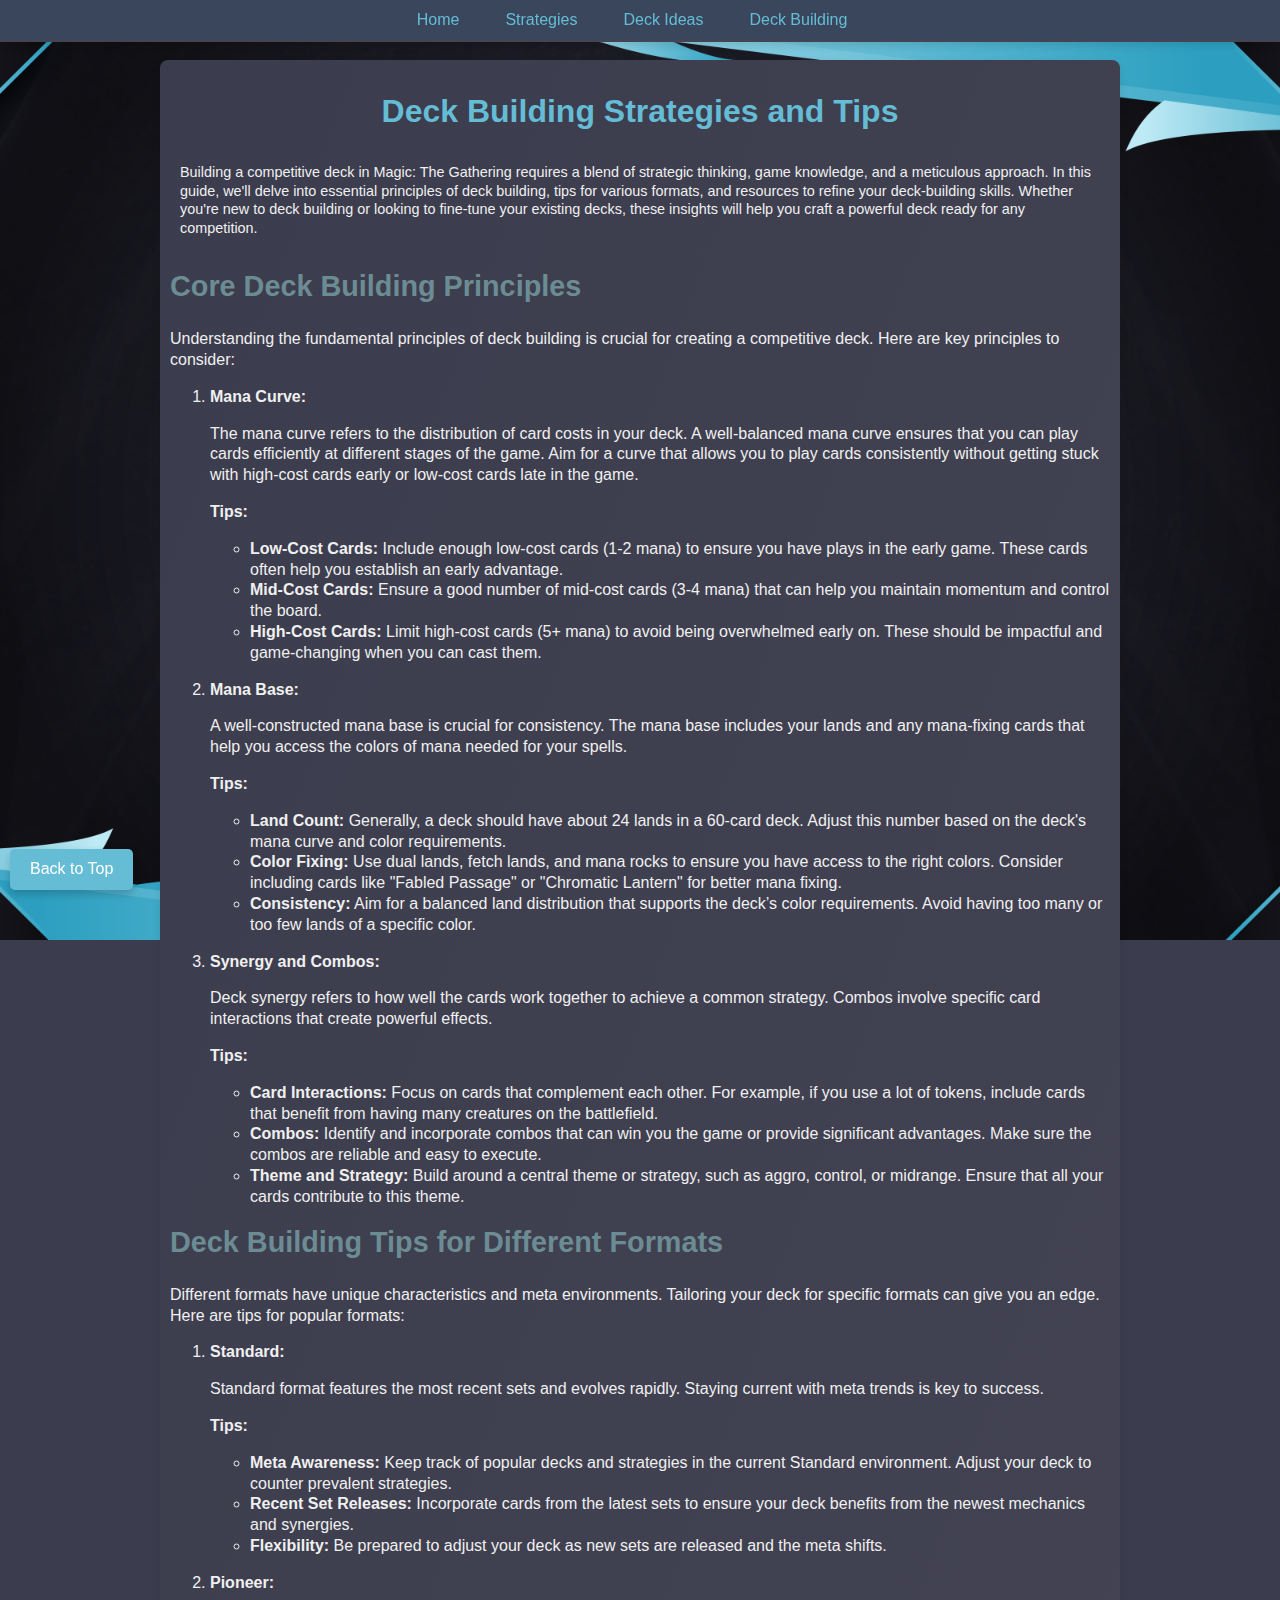
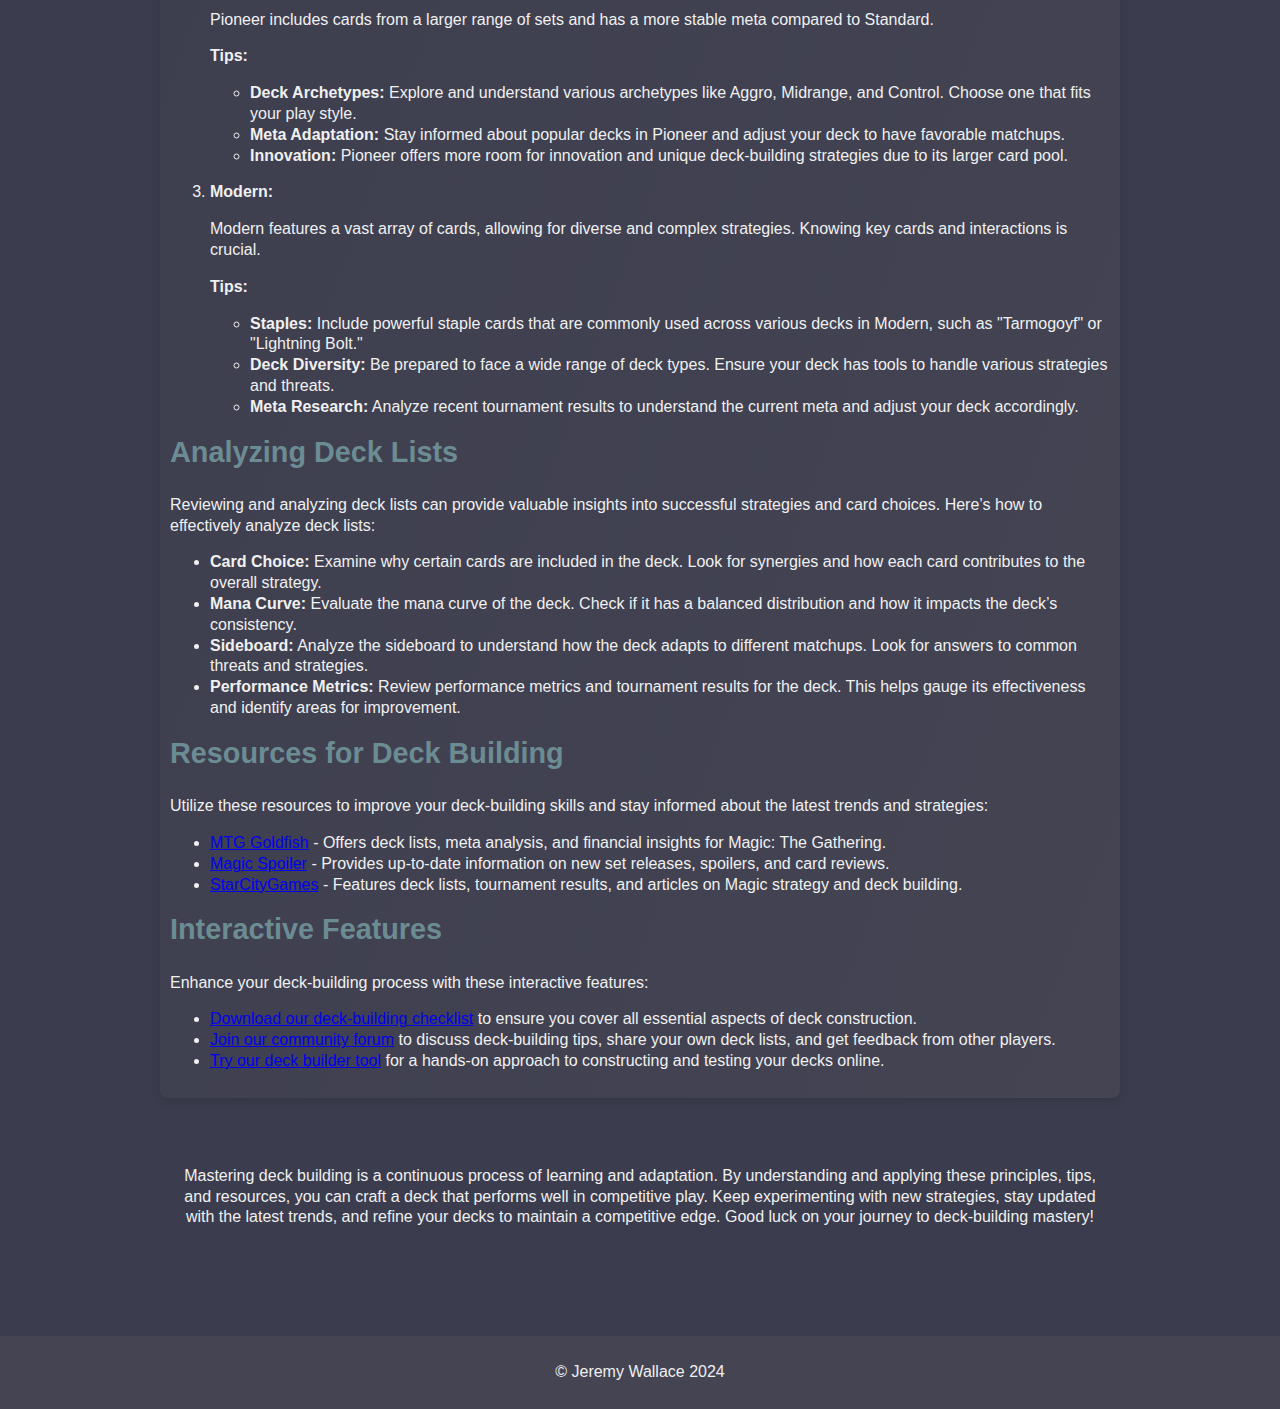
==== deckbuilding.html @ 6693ca6b "updated and addedn new page" ====
<!DOCTYPE html>
<html lang="en">

<head>
    <meta charset="UTF-8">
    <meta name="viewport" content="width=device-width, initial-scale=1.0">
    <meta name="description" content="Explore deck building strategies and tips for Magic: The Gathering to enhance your gameplay and competitive edge!" />
    <title>Deck Building Strategies and Tips</title>
    <link rel="stylesheet" href="styles.css">
</head>

<body>
    <nav class="main-nav">
        <ul>
            <li><a href="index.html">Home</a></li>
            <li><a href="meta.html">Strategies</a></li>
            <li><a href="planning.html">Deck Ideas</a></li>
            <li><a href="deckbuilding.html">Deck Building</a></li> 
        </ul>
    </nav>

    <main>
        <!-- Deck Building Tips Section -->
        <section id="deck-building-tips" class="column">
            
            <!-- Main Heading -->
            <h1>Deck Building Strategies and Tips</h1>

            <!-- Introduction Paragraph -->
        
                <p class="intro">
                    Building a competitive deck in Magic: The Gathering requires a blend of strategic thinking, game knowledge, and a meticulous approach. 
                    In this guide, we'll delve into essential principles of deck building, tips for various formats, and resources to refine your deck-building skills. 
                    Whether you're new to deck building or looking to fine-tune your existing decks, these insights will help you craft a powerful deck ready for any competition.
                </p>
            

            <!-- Core Deck Building Principles -->
            <h2>Core Deck Building Principles</h2>

            <p>
                Understanding the fundamental principles of deck building is crucial for creating a competitive deck. Here are key principles to consider:
            </p>

            <ol>
                <li>
                    <strong>Mana Curve:</strong>
                    <p>
                        The mana curve refers to the distribution of card costs in your deck. A well-balanced mana curve ensures that you can play cards efficiently at different stages of the game. 
                        Aim for a curve that allows you to play cards consistently without getting stuck with high-cost cards early or low-cost cards late in the game.
                    </p>
                    <p><strong>Tips:</strong></p>
                    <ul>
                        <li>
                            <strong>Low-Cost Cards:</strong> Include enough low-cost cards (1-2 mana) to ensure you have plays in the early game. These cards often help you establish an early advantage.
                        </li>
                        <li>
                            <strong>Mid-Cost Cards:</strong> Ensure a good number of mid-cost cards (3-4 mana) that can help you maintain momentum and control the board.
                        </li>
                        <li>
                            <strong>High-Cost Cards:</strong> Limit high-cost cards (5+ mana) to avoid being overwhelmed early on. These should be impactful and game-changing when you can cast them.
                        </li>
                    </ul>
                </li>
<p></p>
                <li>
                    <strong>Mana Base:</strong>
                    <p>
                        A well-constructed mana base is crucial for consistency. The mana base includes your lands and any mana-fixing cards that help you access the colors of mana needed for your spells.
                    </p>
                    <p><strong>Tips:</strong></p>
                    <ul>
                        <li>
                            <strong>Land Count:</strong> Generally, a deck should have about 24 lands in a 60-card deck. Adjust this number based on the deck's mana curve and color requirements.
                        </li>
                        <li>
                            <strong>Color Fixing:</strong> Use dual lands, fetch lands, and mana rocks to ensure you have access to the right colors. Consider including cards like "Fabled Passage" or "Chromatic Lantern" for better mana fixing.
                        </li>
                        <li>
                            <strong>Consistency:</strong> Aim for a balanced land distribution that supports the deck’s color requirements. Avoid having too many or too few lands of a specific color.
                        </li>
                    </ul>
                </li>
<p></p>
                <li>
                    <strong>Synergy and Combos:</strong>
                    <p>
                        Deck synergy refers to how well the cards work together to achieve a common strategy. Combos involve specific card interactions that create powerful effects.
                    </p>
                    <p><strong>Tips:</strong></p>
                    <ul>
                        <li>
                            <strong>Card Interactions:</strong> Focus on cards that complement each other. For example, if you use a lot of tokens, include cards that benefit from having many creatures on the battlefield.
                        </li>
                        <li>
                            <strong>Combos:</strong> Identify and incorporate combos that can win you the game or provide significant advantages. Make sure the combos are reliable and easy to execute.
                        </li>
                        <li>
                            <strong>Theme and Strategy:</strong> Build around a central theme or strategy, such as aggro, control, or midrange. Ensure that all your cards contribute to this theme.
                        </li>
                    </ul>
                </li>
            </ol>

            <!-- Deck Building Tips for Different Formats -->
            <h2>Deck Building Tips for Different Formats</h2>

            <p>
                Different formats have unique characteristics and meta environments. Tailoring your deck for specific formats can give you an edge. Here are tips for popular formats:
            </p>

            <ol>
                <li>
                    <strong>Standard:</strong>
                    <p>
                        Standard format features the most recent sets and evolves rapidly. Staying current with meta trends is key to success.
                    </p>
                    <p><strong>Tips:</strong></p>
                    <ul>
                        <li>
                            <strong>Meta Awareness:</strong> Keep track of popular decks and strategies in the current Standard environment. Adjust your deck to counter prevalent strategies.
                        </li>
                        <li>
                            <strong>Recent Set Releases:</strong> Incorporate cards from the latest sets to ensure your deck benefits from the newest mechanics and synergies.
                        </li>
                        <li>
                            <strong>Flexibility:</strong> Be prepared to adjust your deck as new sets are released and the meta shifts.
                        </li>
                    </ul>
                </li>
<p></p>
                <li>
                    <strong>Pioneer:</strong>
                    <p>
                        Pioneer includes cards from a larger range of sets and has a more stable meta compared to Standard.
                    </p>
                    <p><strong>Tips:</strong></p>
                    <ul>
                        <li>
                            <strong>Deck Archetypes:</strong> Explore and understand various archetypes like Aggro, Midrange, and Control. Choose one that fits your play style.
                        </li>
                        <li>
                            <strong>Meta Adaptation:</strong> Stay informed about popular decks in Pioneer and adjust your deck to have favorable matchups.
                        </li>
                        <li>
                            <strong>Innovation:</strong> Pioneer offers more room for innovation and unique deck-building strategies due to its larger card pool.
                        </li>
                    </ul>
                </li>
<p></p>
                <li>
                    <strong>Modern:</strong>
                    <p>
                        Modern features a vast array of cards, allowing for diverse and complex strategies. Knowing key cards and interactions is crucial.
                    </p>
                    <p><strong>Tips:</strong></p>
                    <ul>
                        <li>
                            <strong>Staples:</strong> Include powerful staple cards that are commonly used across various decks in Modern, such as "Tarmogoyf" or "Lightning Bolt."
                        </li>
                        <li>
                            <strong>Deck Diversity:</strong> Be prepared to face a wide range of deck types. Ensure your deck has tools to handle various strategies and threats.
                        </li>
                        <li>
                            <strong>Meta Research:</strong> Analyze recent tournament results to understand the current meta and adjust your deck accordingly.
                        </li>
                    </ul>
                </li>
            </ol>

            <!-- Analyzing Deck Lists -->
            <h2>Analyzing Deck Lists</h2>

            <p>
                Reviewing and analyzing deck lists can provide valuable insights into successful strategies and card choices. Here’s how to effectively analyze deck lists:
            </p>

            <ul>
                <li>
                    <strong>Card Choice:</strong> Examine why certain cards are included in the deck. Look for synergies and how each card contributes to the overall strategy.
                </li>
                <li>
                    <strong>Mana Curve:</strong> Evaluate the mana curve of the deck. Check if it has a balanced distribution and how it impacts the deck’s consistency.
                </li>
                <li>
                    <strong>Sideboard:</strong> Analyze the sideboard to understand how the deck adapts to different matchups. Look for answers to common threats and strategies.
                </li>
                <li>
                    <strong>Performance Metrics:</strong> Review performance metrics and tournament results for the deck. This helps gauge its effectiveness and identify areas for improvement.
                </li>
            </ul>

            <!-- Resources for Deck Building -->
            <h2>Resources for Deck Building</h2>

            <p>
                Utilize these resources to improve your deck-building skills and stay informed about the latest trends and strategies:
            </p>

            <ul>
                <li>
                    <a href="https://www.mtggoldfish.com/" target="_blank">MTG Goldfish</a> - Offers deck lists, meta analysis, and financial insights for Magic: The Gathering.
                </li>
                <li>
                    <a href="https://www.magicspoiler.com/" target="_blank">Magic Spoiler</a> - Provides up-to-date information on new set releases, spoilers, and card reviews.
                </li>
                <li>
                    <a href="https://www.starcitygames.com/" target="_blank">StarCityGames</a> - Features deck lists, tournament results, and articles on Magic strategy and deck building.
                </li>
            </ul>

            <!-- Interactive Features -->
            <h2>Interactive Features</h2>

            <p>
                Enhance your deck-building process with these interactive features:
            </p>

            <ul>
                <li>
                    <a href="resources/deck-building-checklist.pdf" target="_blank">Download our deck-building checklist</a> to ensure you cover all essential aspects of deck construction.
                </li>
                <li>
                    <a href="community-forum.html">Join our community forum</a> to discuss deck-building tips, share your own deck lists, and get feedback from other players.
                </li>
                <li>
                    <a href="deck-builder-tool.html">Try our deck builder tool</a> for a hands-on approach to constructing and testing your decks online.
                </li>
            </ul>
        </section>

        <!-- Conclusion Paragraph -->
        <section class="conclusion-section">
            <p>
                Mastering deck building is a continuous process of learning and adaptation. By understanding and applying these principles, tips, and resources, you can craft a deck that performs well in competitive play. 
                Keep experimenting with new strategies, stay updated with the latest trends, and refine your decks to maintain a competitive edge. Good luck on your journey to deck-building mastery!
            </p>
        </section>

        <!-- Comments for Documentation -->
        <!-- This is the page for Deck Building Strategies and Tips for Magic: The Gathering -->
    </main>

    <a href="#top" class="back-to-top">Back to Top</a>

    <footer>
        <p>&copy; Jeremy Wallace 2024</p>
    </footer>
</body>

</html>
---- styles.css ----
/* General Body and Layout Styling */
body {
    font-family: Arial, sans-serif;
    line-height: 1.3;
    background-color: #3b3c4d; /* Background color */
    color: #f0f0f0; /* Lightened text color */
    margin: 0;
    padding: 0;
    padding-top: 40px; /* Matches the height of the fixed nav bar */
    max-width: 100%;
    background-image: url('images/main-background.png');
    background-size: cover;
    background-repeat: no-repeat;
    background-position: center calc(40px);
    background-attachment: fixed;
}

main {
    width: 100%;
    max-width: 1000px;
    margin: 0 auto;
    padding: 20px;
    box-sizing: border-box;
}

/* Header Styling */
header {
    background-color: #39465c; /* Header background color */
    padding: 20px;
    text-align: center;
}

h1 {
    color: #65bcd5; /* Header text color */
    font-size: 2rem;
    margin-bottom: 20px;
    text-align: center;
}

/* Navigation Styling */
nav ul {
    padding: 0;
    margin: 0 auto;
    list-style: none;
    display: flex;
    flex-wrap: wrap;
    justify-content: center;
}

nav ul li {
    margin-right: 1rem;
}

nav ul li a {
    color: #65bcd5; /* Default link color */
    text-decoration: none;
    padding: 10px 15px;
    display: block;
    border-radius: 5px;
    transition: background-color 0.3s, color 0.3s;
}

nav ul li a:hover {
    background-color: #6c838b; /* Background color on hover */
    color: #f0f0f0; /* Text color on hover */
}

/* Main Navigation Bar (Fixed at Top) */
.main-nav {
    position: fixed;
    top: 0;
    left: 0;
    width: 100%;
    height: 40px; /* Explicitly setting the height */
    background-color: #39465c; /* Background color */
    border-bottom: 2px solid #444453; /* Border color */
    z-index: 1000; /* Ensures the navbar stays above other content */
    box-shadow: 0 4px 8px rgba(0, 0, 0, 0.1);
}

/* Section Styling */
.intro,
.intro-section p {
    font-size: 0.9rem;
    color: #f0f0f0; /* Lightened text color */
    margin-bottom: 20px;
    max-width: 1000px;
    padding: 10px;
}

#steps-to-qualify {
    margin: 20px 0;
    padding: 15px;
    border: 2px solid #6c838b; /* Border color */
    background: linear-gradient(to bottom right, #3b3c4d, #444453); /* Gradient */
}

/* Footer Styling */
footer {
    margin-top: 30px;
    padding: 10px;
    text-align: center;
    background-color: #444453; /* Footer background color */
    border-top: 2px solid #3b3c4d; /* Border color */
}

/* Layout Styles */
.columns {
    display: flex;
    flex-wrap: wrap;
    justify-content: space-between;
    gap: 20px;
    margin: 0 auto;
    max-width: 100%;
    padding: 0 20px;
    margin-bottom: 20px;
}

.column {
    flex: 1 1 calc(33.333% - 40px);
    padding: 10px;
    box-sizing: border-box;
    border-radius: 8px;
    box-shadow: 0 4px 8px rgba(0, 0, 0, 0.1);
    background: linear-gradient(to bottom right, #3b3c4d, #444453); /* Gradient */
    margin-bottom: 2rem;
}

.column:nth-child(2) {
    background: linear-gradient(to bottom right, #3b3c4d, #333345); /* Gradient */
}

/* Deck Container and List */
.deck-container {
    display: flex;
    justify-content: space-between;
    margin-left: 1rem;
}

.deck-description {
    flex: 2;
    margin-right: 1rem;
}

.deck-list {
    min-width: 250px;
    flex: 0.4;
}

.deck-list ul {
    list-style-type: none;
    padding: 0;
    margin: 0;
}

/* Headings */
h2 {
    font-size: 1.8rem;
    font-weight: bold;
    color: #6c8c94; /* Heading color */
    margin-top: 0;
}

h3 {
    padding: 0.5rem 0;
    color: #65bcd5; /* Subheading color */
    margin-top: 0;
}

/* Image Styling */
img {
    max-width: 100%;
    height: auto;
    margin-right: 2rem;
    margin-left: 2rem;
    display: block;
    margin: 0 auto;
}

/* Grid Layout for Intro Section */
.intro-section {
    display: grid;
    grid-template-columns: 2fr 7fr;
    gap: 10px;
    align-items: center;
    margin-bottom: 15px;
    padding: 1px 0;
}

.intro-section img {
    max-width: 60%;
    height: auto;
}

/* Media Queries for Responsive Design */
@media (max-width: 575px) {
    .columns {
        flex-direction: column;
        gap: 1rem;
    }

    nav ul li {
        display: block;
        margin-bottom: 1rem;
    }

    .deck-container {
        flex-direction: column;
    }

    .deck-description,
    .deck-list {
        margin-bottom: 1rem;
    }

    img {
        max-width: 80%;
        margin-right: 0;
        margin-left: 0;
        display: block;
        margin: 0 auto;
    }

    .intro-section {
        flex-direction: column;
        align-items: center;
        padding: 0;
    }

    .responsive-img {
        margin-bottom: 15px;
        max-width: 100%;
    }

    body {
        font-size: 0.6rem;
    }

    h1 {
        font-size: 1rem;
        text-align: center;
    }

    h2 {
        font-size: 0.8rem;
    }

    h3 {
        font-size: 0.7rem;
    }

    .intro,
    .intro-section p {
        font-size: 0.6rem;
    }

    .deck-description,
    .deck-list,
    p {
        font-size: 0.6rem;
    }

    nav ul li a {
        font-size: 0.6rem;
        padding: 8px 10px;
    }
}

@media (min-width: 1500px) {
    .columns {
        gap: 3rem;
    }

    .deck-container {
        margin-left: 1rem;
    }
}

/* Conclusion Section Styling */
.conclusion-section {
    text-align: center;
    padding: 20px;
    margin: 20px auto;
    max-width: 1250px;
}

/* Back to Top Button */
.back-to-top {
    position: fixed;
    bottom: 10px;
    left: 10px;
    padding: 10px 20px;
    background-color: #65bcd5; /* Button background color matches h1 */
    color: #ffffff; /* Button text color */
    border: none;
    border-radius: 5px;
    text-align: center;
    text-decoration: none;
    box-shadow: 0 4px 8px rgba(0, 0, 0, 0.2);
    transition: background-color 0.3s, box-shadow 0.3s;
}

.back-to-top:hover {
    background-color: #4f8296; /* Darker shade for hover effect */
    box-shadow: 0 6px 12px rgba(0, 0, 0, 0.3);
    color: #ffffff; /* Hover text color */
}
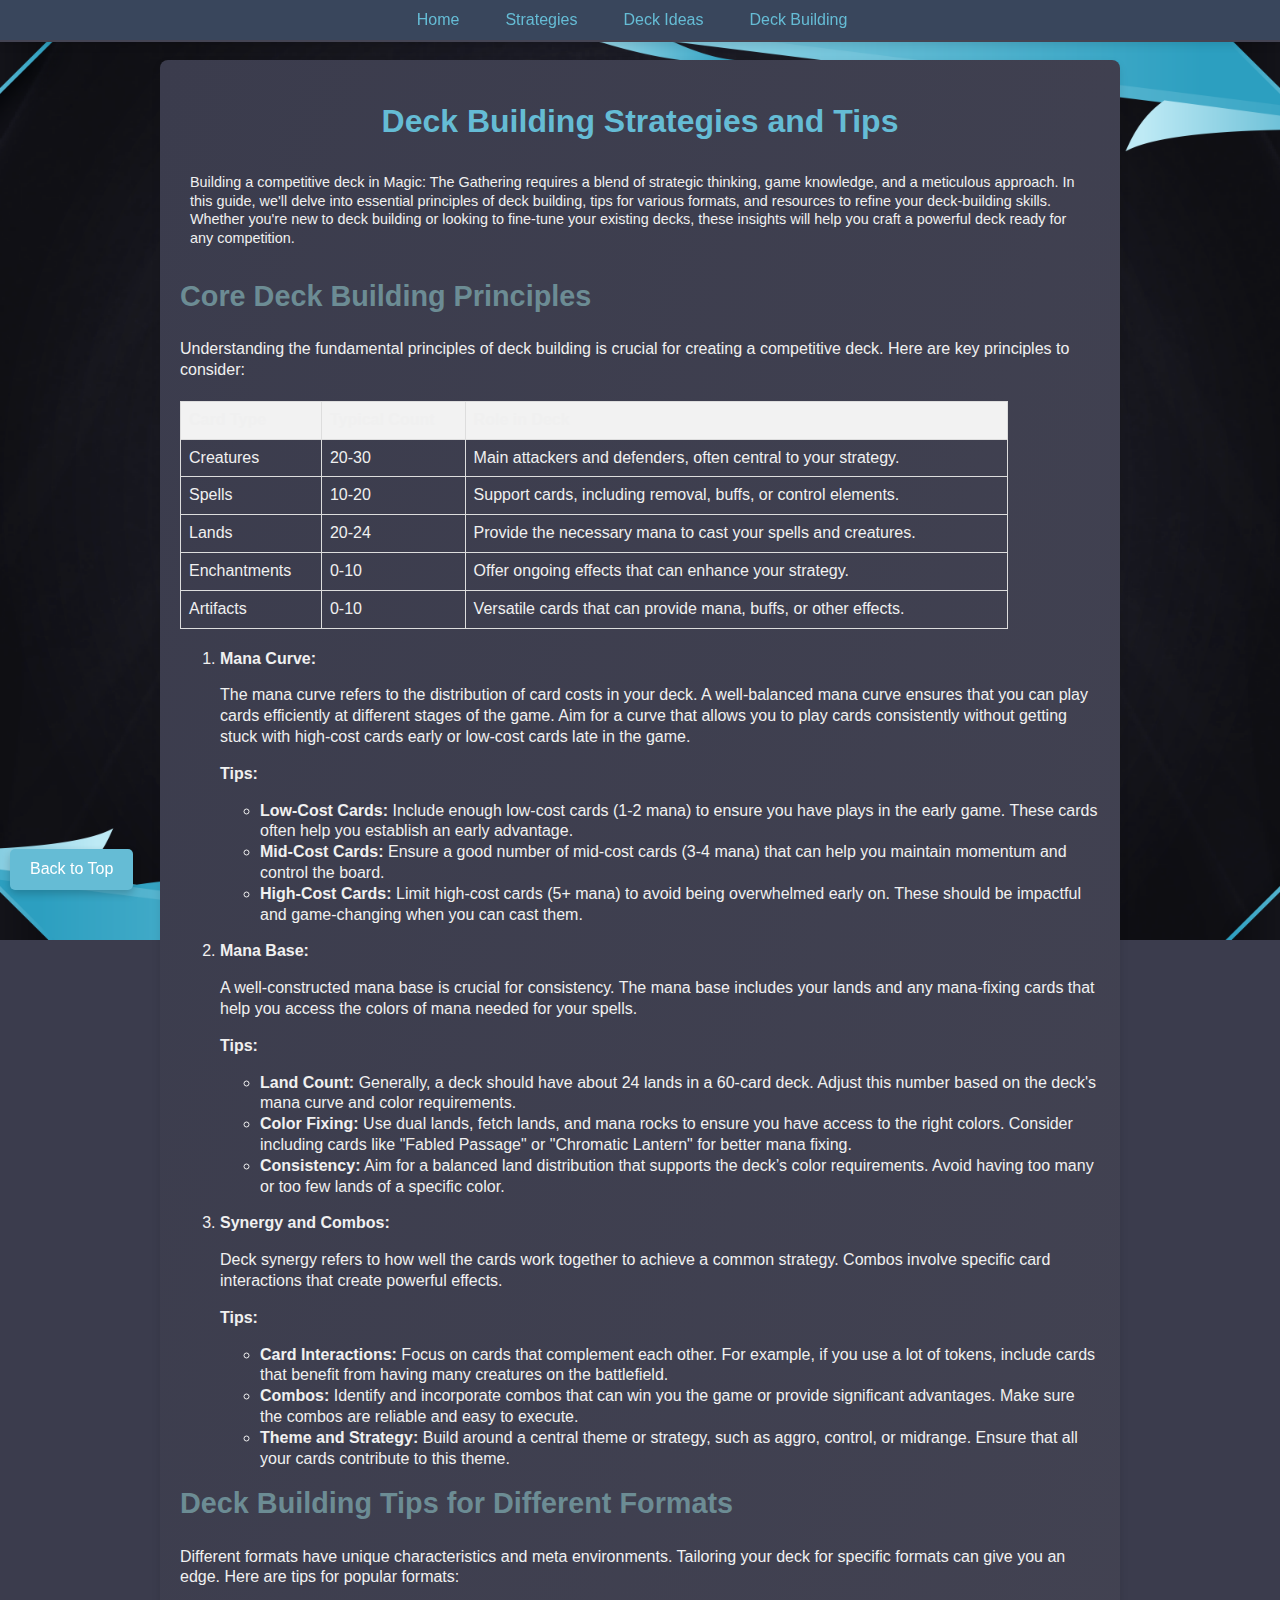
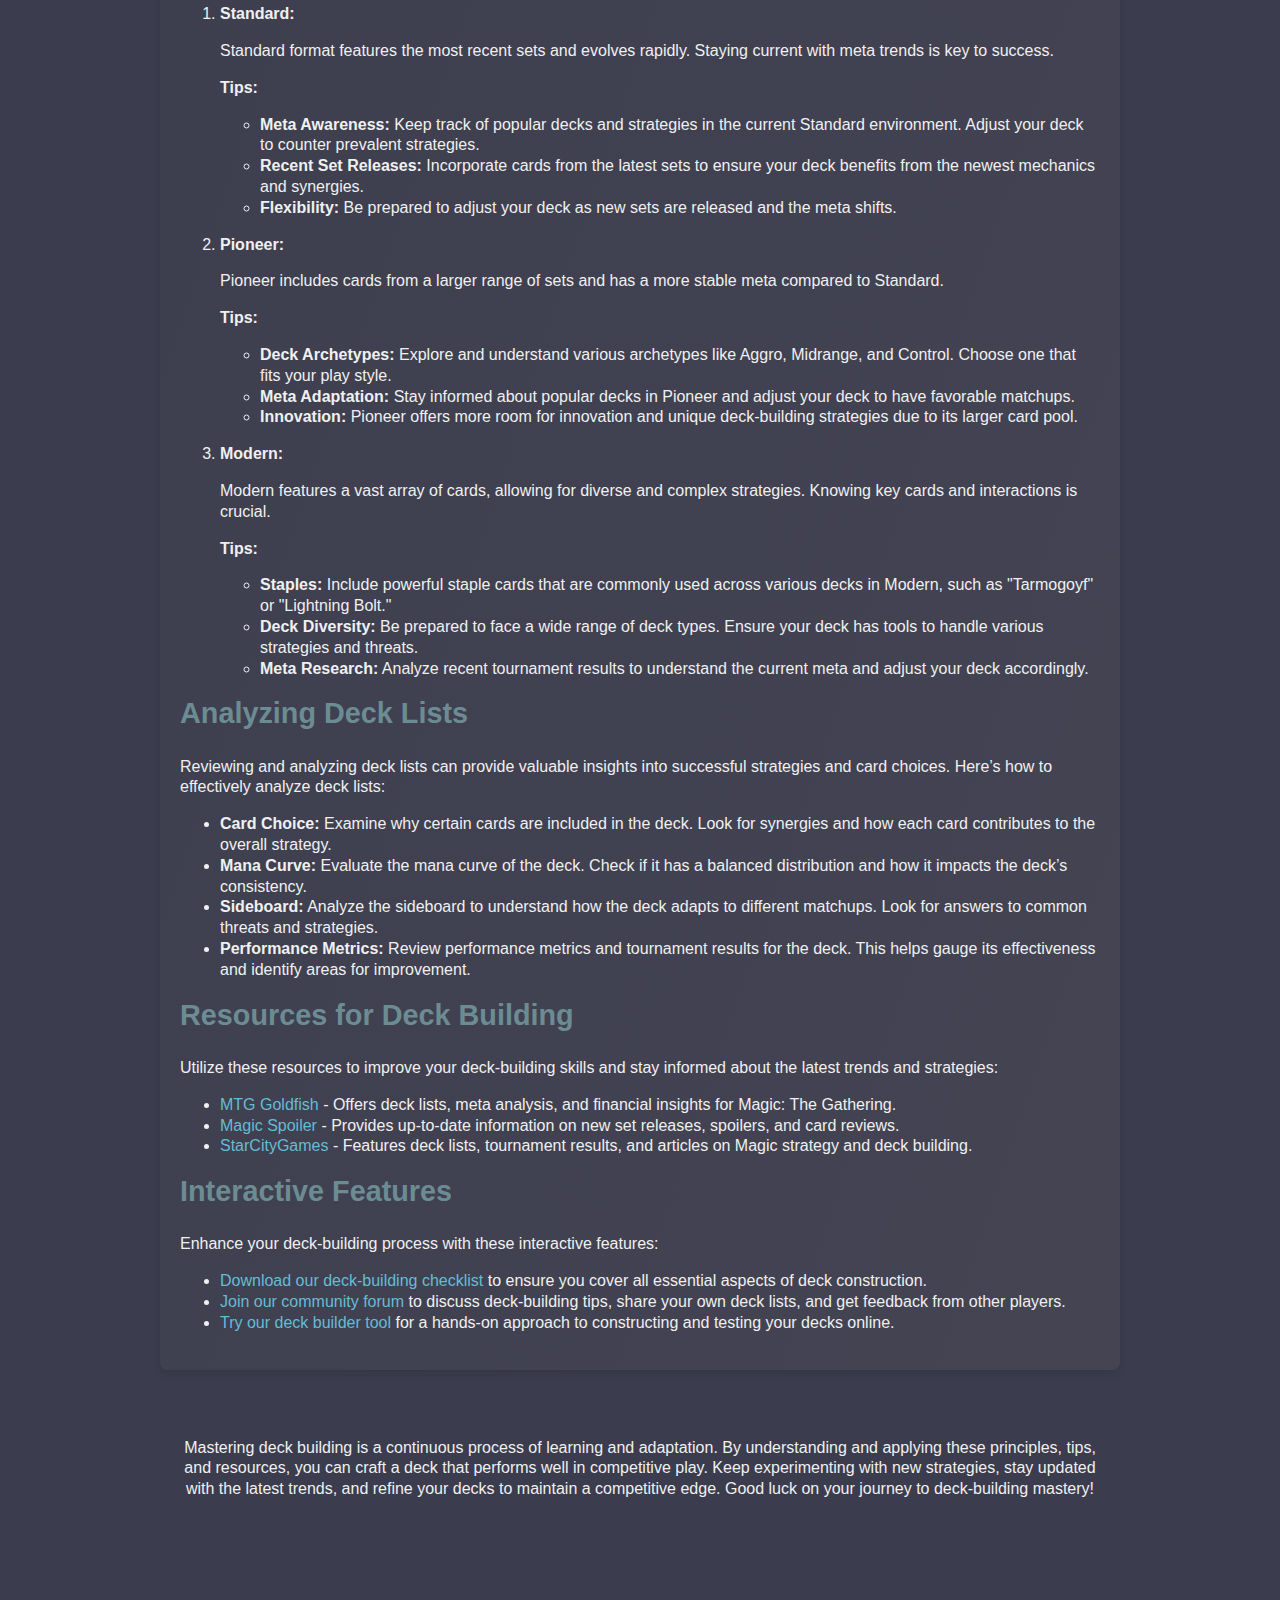
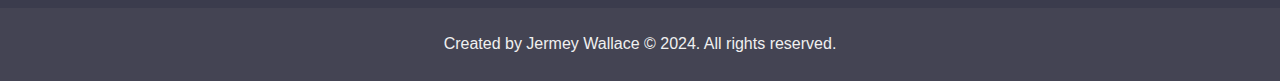
==== commit 8798e1d0: "added favicon some formating and a table on deckbuuilding" ====
--- a/deckbuilding.html
+++ b/deckbuilding.html
@@ -4,9 +4,11 @@
 <head>
     <meta charset="UTF-8">
     <meta name="viewport" content="width=device-width, initial-scale=1.0">
-    <meta name="description" content="Explore deck building strategies and tips for Magic: The Gathering to enhance your gameplay and competitive edge!" />
+    <meta name="description"
+        content="Explore deck building strategies and tips for Magic: The Gathering to enhance your gameplay and competitive edge!" />
     <title>Deck Building Strategies and Tips</title>
     <link rel="stylesheet" href="styles.css">
+    <link rel="icon" href="images/tab32.png" type="image/png">
 </head>
 
 <body>
@@ -15,88 +17,147 @@
             <li><a href="index.html">Home</a></li>
             <li><a href="meta.html">Strategies</a></li>
             <li><a href="planning.html">Deck Ideas</a></li>
-            <li><a href="deckbuilding.html">Deck Building</a></li> 
+            <li><a href="deckbuilding.html">Deck Building</a></li>
         </ul>
     </nav>
 
     <main>
         <!-- Deck Building Tips Section -->
         <section id="deck-building-tips" class="column">
-            
+
             <!-- Main Heading -->
             <h1>Deck Building Strategies and Tips</h1>
 
             <!-- Introduction Paragraph -->
-        
-                <p class="intro">
-                    Building a competitive deck in Magic: The Gathering requires a blend of strategic thinking, game knowledge, and a meticulous approach. 
-                    In this guide, we'll delve into essential principles of deck building, tips for various formats, and resources to refine your deck-building skills. 
-                    Whether you're new to deck building or looking to fine-tune your existing decks, these insights will help you craft a powerful deck ready for any competition.
-                </p>
-            
+
+            <p class="intro">
+                Building a competitive deck in Magic: The Gathering requires a blend of strategic thinking, game
+                knowledge, and a meticulous approach.
+                In this guide, we'll delve into essential principles of deck building, tips for various formats, and
+                resources to refine your deck-building skills.
+                Whether you're new to deck building or looking to fine-tune your existing decks, these insights will
+                help you craft a powerful deck ready for any competition.
+            </p>
+
+
 
             <!-- Core Deck Building Principles -->
             <h2>Core Deck Building Principles</h2>
 
             <p>
-                Understanding the fundamental principles of deck building is crucial for creating a competitive deck. Here are key principles to consider:
-            </p>
-
+                Understanding the fundamental principles of deck building is crucial for creating a competitive deck.
+                Here are key principles to consider:
+            </p>
+            <div class="table-container">
+            <table>
+                <thead>
+                    <tr>
+                        <th>Card Type</th>
+                        <th>Typical Count</th>
+                        <th>Role in Deck</th>
+                    </tr>
+                </thead>
+                <tbody>
+                    <tr>
+                        <td>Creatures</td>
+                        <td>20-30</td>
+                        <td>Main attackers and defenders, often central to your strategy.</td>
+                    </tr>
+                    <tr>
+                        <td>Spells</td>
+                        <td>10-20</td>
+                        <td>Support cards, including removal, buffs, or control elements.</td>
+                    </tr>
+                    <tr>
+                        <td>Lands</td>
+                        <td>20-24</td>
+                        <td>Provide the necessary mana to cast your spells and creatures.</td>
+                    </tr>
+                    <tr>
+                        <td>Enchantments</td>
+                        <td>0-10</td>
+                        <td>Offer ongoing effects that can enhance your strategy.</td>
+                    </tr>
+                    <tr>
+                        <td>Artifacts</td>
+                        <td>0-10</td>
+                        <td>Versatile cards that can provide mana, buffs, or other effects.</td>
+                    </tr>
+                </tbody>
+            </table>
+        </div>
             <ol>
                 <li>
                     <strong>Mana Curve:</strong>
                     <p>
-                        The mana curve refers to the distribution of card costs in your deck. A well-balanced mana curve ensures that you can play cards efficiently at different stages of the game. 
-                        Aim for a curve that allows you to play cards consistently without getting stuck with high-cost cards early or low-cost cards late in the game.
-                    </p>
-                    <p><strong>Tips:</strong></p>
-                    <ul>
-                        <li>
-                            <strong>Low-Cost Cards:</strong> Include enough low-cost cards (1-2 mana) to ensure you have plays in the early game. These cards often help you establish an early advantage.
-                        </li>
-                        <li>
-                            <strong>Mid-Cost Cards:</strong> Ensure a good number of mid-cost cards (3-4 mana) that can help you maintain momentum and control the board.
-                        </li>
-                        <li>
-                            <strong>High-Cost Cards:</strong> Limit high-cost cards (5+ mana) to avoid being overwhelmed early on. These should be impactful and game-changing when you can cast them.
-                        </li>
-                    </ul>
-                </li>
-<p></p>
+                        The mana curve refers to the distribution of card costs in your deck. A well-balanced mana curve
+                        ensures that you can play cards efficiently at different stages of the game.
+                        Aim for a curve that allows you to play cards consistently without getting stuck with high-cost
+                        cards early or low-cost cards late in the game.
+                    </p>
+                    <!-- Continue with the existing content -->
+                    <p><strong>Tips:</strong></p>
+                    <ul>
+                        <li>
+                            <strong>Low-Cost Cards:</strong> Include enough low-cost cards (1-2 mana) to ensure you have
+                            plays in the early game. These cards often help you establish an early advantage.
+                        </li>
+                        <li>
+                            <strong>Mid-Cost Cards:</strong> Ensure a good number of mid-cost cards (3-4 mana) that can
+                            help you maintain momentum and control the board.
+                        </li>
+                        <li>
+                            <strong>High-Cost Cards:</strong> Limit high-cost cards (5+ mana) to avoid being overwhelmed
+                            early on. These should be impactful and game-changing when you can cast them.
+                        </li>
+                    </ul>
+                </li>
+
+                <p></p>
                 <li>
                     <strong>Mana Base:</strong>
                     <p>
-                        A well-constructed mana base is crucial for consistency. The mana base includes your lands and any mana-fixing cards that help you access the colors of mana needed for your spells.
-                    </p>
-                    <p><strong>Tips:</strong></p>
-                    <ul>
-                        <li>
-                            <strong>Land Count:</strong> Generally, a deck should have about 24 lands in a 60-card deck. Adjust this number based on the deck's mana curve and color requirements.
-                        </li>
-                        <li>
-                            <strong>Color Fixing:</strong> Use dual lands, fetch lands, and mana rocks to ensure you have access to the right colors. Consider including cards like "Fabled Passage" or "Chromatic Lantern" for better mana fixing.
-                        </li>
-                        <li>
-                            <strong>Consistency:</strong> Aim for a balanced land distribution that supports the deck’s color requirements. Avoid having too many or too few lands of a specific color.
-                        </li>
-                    </ul>
-                </li>
-<p></p>
+                        A well-constructed mana base is crucial for consistency. The mana base includes your lands and
+                        any mana-fixing cards that help you access the colors of mana needed for your spells.
+                    </p>
+                    <p><strong>Tips:</strong></p>
+                    <ul>
+                        <li>
+                            <strong>Land Count:</strong> Generally, a deck should have about 24 lands in a 60-card deck.
+                            Adjust this number based on the deck's mana curve and color requirements.
+                        </li>
+                        <li>
+                            <strong>Color Fixing:</strong> Use dual lands, fetch lands, and mana rocks to ensure you
+                            have access to the right colors. Consider including cards like "Fabled Passage" or
+                            "Chromatic Lantern" for better mana fixing.
+                        </li>
+                        <li>
+                            <strong>Consistency:</strong> Aim for a balanced land distribution that supports the deck’s
+                            color requirements. Avoid having too many or too few lands of a specific color.
+                        </li>
+                    </ul>
+                </li>
+                <p></p>
                 <li>
                     <strong>Synergy and Combos:</strong>
                     <p>
-                        Deck synergy refers to how well the cards work together to achieve a common strategy. Combos involve specific card interactions that create powerful effects.
-                    </p>
-                    <p><strong>Tips:</strong></p>
-                    <ul>
-                        <li>
-                            <strong>Card Interactions:</strong> Focus on cards that complement each other. For example, if you use a lot of tokens, include cards that benefit from having many creatures on the battlefield.
-                        </li>
-                        <li>
-                            <strong>Combos:</strong> Identify and incorporate combos that can win you the game or provide significant advantages. Make sure the combos are reliable and easy to execute.
-                        </li>
-                        <li>
-                            <strong>Theme and Strategy:</strong> Build around a central theme or strategy, such as aggro, control, or midrange. Ensure that all your cards contribute to this theme.
+                        Deck synergy refers to how well the cards work together to achieve a common strategy. Combos
+                        involve specific card interactions that create powerful effects.
+                    </p>
+                    <p><strong>Tips:</strong></p>
+                    <ul>
+                        <li>
+                            <strong>Card Interactions:</strong> Focus on cards that complement each other. For example,
+                            if you use a lot of tokens, include cards that benefit from having many creatures on the
+                            battlefield.
+                        </li>
+                        <li>
+                            <strong>Combos:</strong> Identify and incorporate combos that can win you the game or
+                            provide significant advantages. Make sure the combos are reliable and easy to execute.
+                        </li>
+                        <li>
+                            <strong>Theme and Strategy:</strong> Build around a central theme or strategy, such as
+                            aggro, control, or midrange. Ensure that all your cards contribute to this theme.
                         </li>
                     </ul>
                 </li>
@@ -106,63 +167,76 @@
             <h2>Deck Building Tips for Different Formats</h2>
 
             <p>
-                Different formats have unique characteristics and meta environments. Tailoring your deck for specific formats can give you an edge. Here are tips for popular formats:
+                Different formats have unique characteristics and meta environments. Tailoring your deck for specific
+                formats can give you an edge. Here are tips for popular formats:
             </p>
 
             <ol>
                 <li>
                     <strong>Standard:</strong>
                     <p>
-                        Standard format features the most recent sets and evolves rapidly. Staying current with meta trends is key to success.
-                    </p>
-                    <p><strong>Tips:</strong></p>
-                    <ul>
-                        <li>
-                            <strong>Meta Awareness:</strong> Keep track of popular decks and strategies in the current Standard environment. Adjust your deck to counter prevalent strategies.
-                        </li>
-                        <li>
-                            <strong>Recent Set Releases:</strong> Incorporate cards from the latest sets to ensure your deck benefits from the newest mechanics and synergies.
-                        </li>
-                        <li>
-                            <strong>Flexibility:</strong> Be prepared to adjust your deck as new sets are released and the meta shifts.
-                        </li>
-                    </ul>
-                </li>
-<p></p>
+                        Standard format features the most recent sets and evolves rapidly. Staying current with meta
+                        trends is key to success.
+                    </p>
+                    <p><strong>Tips:</strong></p>
+                    <ul>
+                        <li>
+                            <strong>Meta Awareness:</strong> Keep track of popular decks and strategies in the current
+                            Standard environment. Adjust your deck to counter prevalent strategies.
+                        </li>
+                        <li>
+                            <strong>Recent Set Releases:</strong> Incorporate cards from the latest sets to ensure your
+                            deck benefits from the newest mechanics and synergies.
+                        </li>
+                        <li>
+                            <strong>Flexibility:</strong> Be prepared to adjust your deck as new sets are released and
+                            the meta shifts.
+                        </li>
+                    </ul>
+                </li>
+                <p></p>
                 <li>
                     <strong>Pioneer:</strong>
                     <p>
-                        Pioneer includes cards from a larger range of sets and has a more stable meta compared to Standard.
-                    </p>
-                    <p><strong>Tips:</strong></p>
-                    <ul>
-                        <li>
-                            <strong>Deck Archetypes:</strong> Explore and understand various archetypes like Aggro, Midrange, and Control. Choose one that fits your play style.
-                        </li>
-                        <li>
-                            <strong>Meta Adaptation:</strong> Stay informed about popular decks in Pioneer and adjust your deck to have favorable matchups.
-                        </li>
-                        <li>
-                            <strong>Innovation:</strong> Pioneer offers more room for innovation and unique deck-building strategies due to its larger card pool.
-                        </li>
-                    </ul>
-                </li>
-<p></p>
+                        Pioneer includes cards from a larger range of sets and has a more stable meta compared to
+                        Standard.
+                    </p>
+                    <p><strong>Tips:</strong></p>
+                    <ul>
+                        <li>
+                            <strong>Deck Archetypes:</strong> Explore and understand various archetypes like Aggro,
+                            Midrange, and Control. Choose one that fits your play style.
+                        </li>
+                        <li>
+                            <strong>Meta Adaptation:</strong> Stay informed about popular decks in Pioneer and adjust
+                            your deck to have favorable matchups.
+                        </li>
+                        <li>
+                            <strong>Innovation:</strong> Pioneer offers more room for innovation and unique
+                            deck-building strategies due to its larger card pool.
+                        </li>
+                    </ul>
+                </li>
+                <p></p>
                 <li>
                     <strong>Modern:</strong>
                     <p>
-                        Modern features a vast array of cards, allowing for diverse and complex strategies. Knowing key cards and interactions is crucial.
-                    </p>
-                    <p><strong>Tips:</strong></p>
-                    <ul>
-                        <li>
-                            <strong>Staples:</strong> Include powerful staple cards that are commonly used across various decks in Modern, such as "Tarmogoyf" or "Lightning Bolt."
-                        </li>
-                        <li>
-                            <strong>Deck Diversity:</strong> Be prepared to face a wide range of deck types. Ensure your deck has tools to handle various strategies and threats.
-                        </li>
-                        <li>
-                            <strong>Meta Research:</strong> Analyze recent tournament results to understand the current meta and adjust your deck accordingly.
+                        Modern features a vast array of cards, allowing for diverse and complex strategies. Knowing key
+                        cards and interactions is crucial.
+                    </p>
+                    <p><strong>Tips:</strong></p>
+                    <ul>
+                        <li>
+                            <strong>Staples:</strong> Include powerful staple cards that are commonly used across
+                            various decks in Modern, such as "Tarmogoyf" or "Lightning Bolt."
+                        </li>
+                        <li>
+                            <strong>Deck Diversity:</strong> Be prepared to face a wide range of deck types. Ensure your
+                            deck has tools to handle various strategies and threats.
+                        </li>
+                        <li>
+                            <strong>Meta Research:</strong> Analyze recent tournament results to understand the current
+                            meta and adjust your deck accordingly.
                         </li>
                     </ul>
                 </li>
@@ -172,21 +246,26 @@
             <h2>Analyzing Deck Lists</h2>
 
             <p>
-                Reviewing and analyzing deck lists can provide valuable insights into successful strategies and card choices. Here’s how to effectively analyze deck lists:
+                Reviewing and analyzing deck lists can provide valuable insights into successful strategies and card
+                choices. Here’s how to effectively analyze deck lists:
             </p>
 
             <ul>
                 <li>
-                    <strong>Card Choice:</strong> Examine why certain cards are included in the deck. Look for synergies and how each card contributes to the overall strategy.
-                </li>
-                <li>
-                    <strong>Mana Curve:</strong> Evaluate the mana curve of the deck. Check if it has a balanced distribution and how it impacts the deck’s consistency.
-                </li>
-                <li>
-                    <strong>Sideboard:</strong> Analyze the sideboard to understand how the deck adapts to different matchups. Look for answers to common threats and strategies.
-                </li>
-                <li>
-                    <strong>Performance Metrics:</strong> Review performance metrics and tournament results for the deck. This helps gauge its effectiveness and identify areas for improvement.
+                    <strong>Card Choice:</strong> Examine why certain cards are included in the deck. Look for synergies
+                    and how each card contributes to the overall strategy.
+                </li>
+                <li>
+                    <strong>Mana Curve:</strong> Evaluate the mana curve of the deck. Check if it has a balanced
+                    distribution and how it impacts the deck’s consistency.
+                </li>
+                <li>
+                    <strong>Sideboard:</strong> Analyze the sideboard to understand how the deck adapts to different
+                    matchups. Look for answers to common threats and strategies.
+                </li>
+                <li>
+                    <strong>Performance Metrics:</strong> Review performance metrics and tournament results for the
+                    deck. This helps gauge its effectiveness and identify areas for improvement.
                 </li>
             </ul>
 
@@ -194,18 +273,22 @@
             <h2>Resources for Deck Building</h2>
 
             <p>
-                Utilize these resources to improve your deck-building skills and stay informed about the latest trends and strategies:
+                Utilize these resources to improve your deck-building skills and stay informed about the latest trends
+                and strategies:
             </p>
 
             <ul>
                 <li>
-                    <a href="https://www.mtggoldfish.com/" target="_blank">MTG Goldfish</a> - Offers deck lists, meta analysis, and financial insights for Magic: The Gathering.
-                </li>
-                <li>
-                    <a href="https://www.magicspoiler.com/" target="_blank">Magic Spoiler</a> - Provides up-to-date information on new set releases, spoilers, and card reviews.
-                </li>
-                <li>
-                    <a href="https://www.starcitygames.com/" target="_blank">StarCityGames</a> - Features deck lists, tournament results, and articles on Magic strategy and deck building.
+                    <a href="https://www.mtggoldfish.com/" target="_blank">MTG Goldfish</a> - Offers deck lists, meta
+                    analysis, and financial insights for Magic: The Gathering.
+                </li>
+                <li>
+                    <a href="https://www.magicspoiler.com/" target="_blank">Magic Spoiler</a> - Provides up-to-date
+                    information on new set releases, spoilers, and card reviews.
+                </li>
+                <li>
+                    <a href="https://www.starcitygames.com/" target="_blank">StarCityGames</a> - Features deck lists,
+                    tournament results, and articles on Magic strategy and deck building.
                 </li>
             </ul>
 
@@ -218,13 +301,16 @@
 
             <ul>
                 <li>
-                    <a href="resources/deck-building-checklist.pdf" target="_blank">Download our deck-building checklist</a> to ensure you cover all essential aspects of deck construction.
-                </li>
-                <li>
-                    <a href="community-forum.html">Join our community forum</a> to discuss deck-building tips, share your own deck lists, and get feedback from other players.
-                </li>
-                <li>
-                    <a href="deck-builder-tool.html">Try our deck builder tool</a> for a hands-on approach to constructing and testing your decks online.
+                    <a href="resources/deck-building-checklist.pdf" target="_blank">Download our deck-building
+                        checklist</a> to ensure you cover all essential aspects of deck construction.
+                </li>
+                <li>
+                    <a href="community-forum.html">Join our community forum</a> to discuss deck-building tips, share
+                    your own deck lists, and get feedback from other players.
+                </li>
+                <li>
+                    <a href="deck-builder-tool.html">Try our deck builder tool</a> for a hands-on approach to
+                    constructing and testing your decks online.
                 </li>
             </ul>
         </section>
@@ -232,8 +318,11 @@
         <!-- Conclusion Paragraph -->
         <section class="conclusion-section">
             <p>
-                Mastering deck building is a continuous process of learning and adaptation. By understanding and applying these principles, tips, and resources, you can craft a deck that performs well in competitive play. 
-                Keep experimenting with new strategies, stay updated with the latest trends, and refine your decks to maintain a competitive edge. Good luck on your journey to deck-building mastery!
+                Mastering deck building is a continuous process of learning and adaptation. By understanding and
+                applying these principles, tips, and resources, you can craft a deck that performs well in competitive
+                play.
+                Keep experimenting with new strategies, stay updated with the latest trends, and refine your decks to
+                maintain a competitive edge. Good luck on your journey to deck-building mastery!
             </p>
         </section>
 
@@ -244,8 +333,8 @@
     <a href="#top" class="back-to-top">Back to Top</a>
 
     <footer>
-        <p>&copy; Jeremy Wallace 2024</p>
+        <p>Created by Jermey Wallace &copy; 2024. All rights reserved.</p>
     </footer>
 </body>
 
-</html>
+</html>--- a/styles.css
+++ b/styles.css
@@ -7,7 +7,6 @@
     margin: 0;
     padding: 0;
     padding-top: 40px; /* Matches the height of the fixed nav bar */
-    max-width: 100%;
     background-image: url('images/main-background.png');
     background-size: cover;
     background-repeat: no-repeat;
@@ -40,7 +39,7 @@
 /* Navigation Styling */
 nav ul {
     padding: 0;
-    margin: 0 auto;
+    margin: 0;
     list-style: none;
     display: flex;
     flex-wrap: wrap;
@@ -171,8 +170,6 @@
 img {
     max-width: 100%;
     height: auto;
-    margin-right: 2rem;
-    margin-left: 2rem;
     display: block;
     margin: 0 auto;
 }
@@ -192,6 +189,31 @@
     height: auto;
 }
 
+/* Table Styling */
+.table-container {
+    display: flex;
+    justify-content: center;
+    margin: 20px 0; /* Optional: Adjust the margin as needed */
+}
+
+table {
+    border-collapse: collapse;
+    width: 80%; /* Adjust width as necessary */
+    max-width: 800px; /* Optional: Limit the max-width of the table */
+    margin: 0 auto; /* This centers the table */
+}
+
+th, td {
+    border: 1px solid #ddd;
+    padding: 8px;
+    text-align: left;
+}
+
+th {
+    background-color: #f2f2f2;
+    font-weight: bold;
+}
+
 /* Media Queries for Responsive Design */
 @media (max-width: 575px) {
     .columns {
@@ -215,10 +237,6 @@
 
     img {
         max-width: 80%;
-        margin-right: 0;
-        margin-left: 0;
-        display: block;
-        margin: 0 auto;
     }
 
     .intro-section {
@@ -238,7 +256,6 @@
 
     h1 {
         font-size: 1rem;
-        text-align: center;
     }
 
     h2 {
@@ -250,10 +267,7 @@
     }
 
     .intro,
-    .intro-section p {
-        font-size: 0.6rem;
-    }
-
+    .intro-section p,
     .deck-description,
     .deck-list,
     p {
@@ -306,3 +320,47 @@
     color: #ffffff; /* Hover text color */
 }
 
+a {
+    color: #65bcd5; /* Matches the color of h1 */
+    text-decoration: none; /* Optional: Removes underline */
+}
+
+a:hover {
+    color: #4f8296; /* Slightly darker shade for hover effect */
+    text-decoration: underline; /* Optional: Adds underline on hover */
+}
+
+/* Media Query for 1080p Displays and Larger Screens */
+@media (min-width: 1080px) {
+    /* Adjustments for larger screens */
+    
+    body {
+        font-size: 1rem; /* Default font size for readability */
+    }
+
+    .columns {
+        gap: 2rem; /* Increased gap between columns */
+    }
+
+    .column {
+        flex: 1 1 calc(33.333% - 40px); /* Ensure columns take full width */
+        padding: 20px; /* Adjust padding for better spacing */
+    }
+
+    .deck-container {
+        margin-left: 2rem; /* Increased margin for deck container */
+    }
+
+    .intro-section {
+        grid-template-columns: 1fr 2fr; /* Adjust grid layout for larger screens */
+    }
+
+    .table-container {
+        width: 90%; /* Adjust table width for better fit */
+    }
+
+    table {
+        width: 100%; /* Ensure the table takes full width */
+        max-width: none; /* Remove max-width limit */
+    }
+}
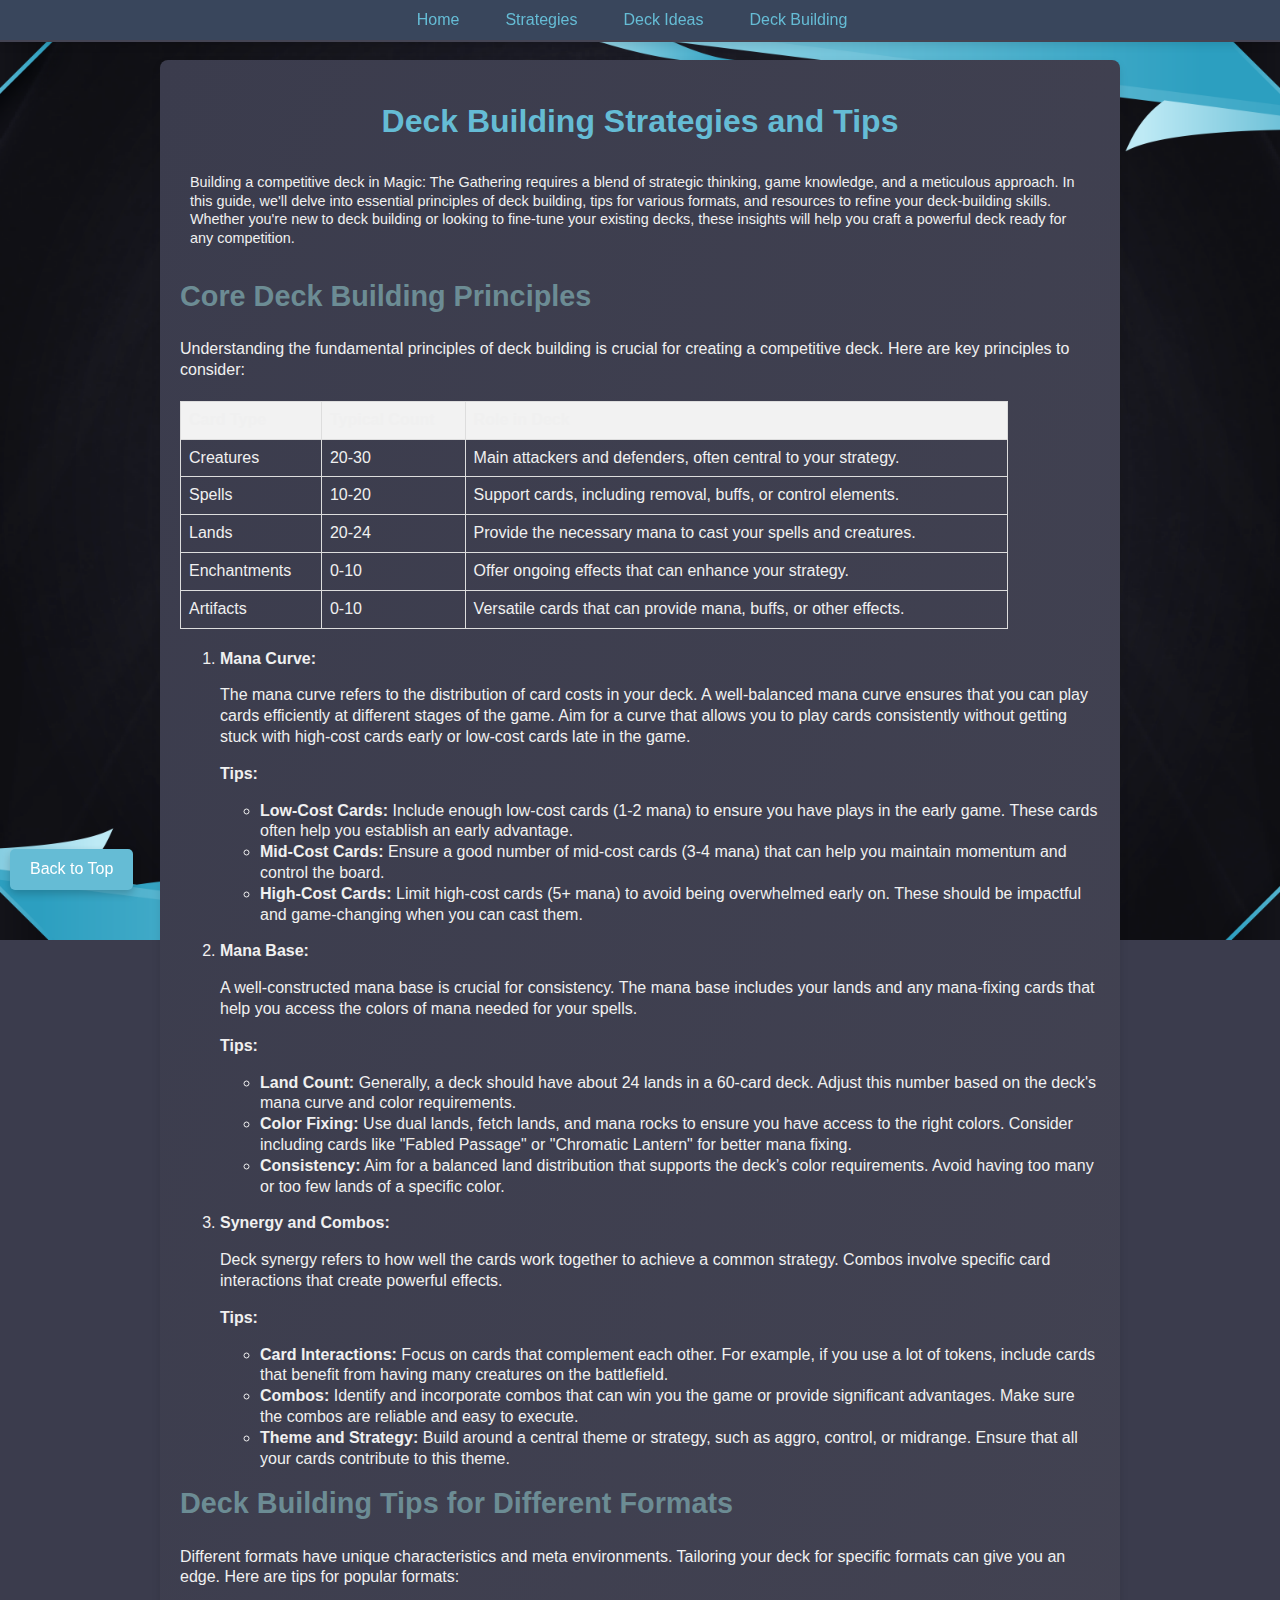
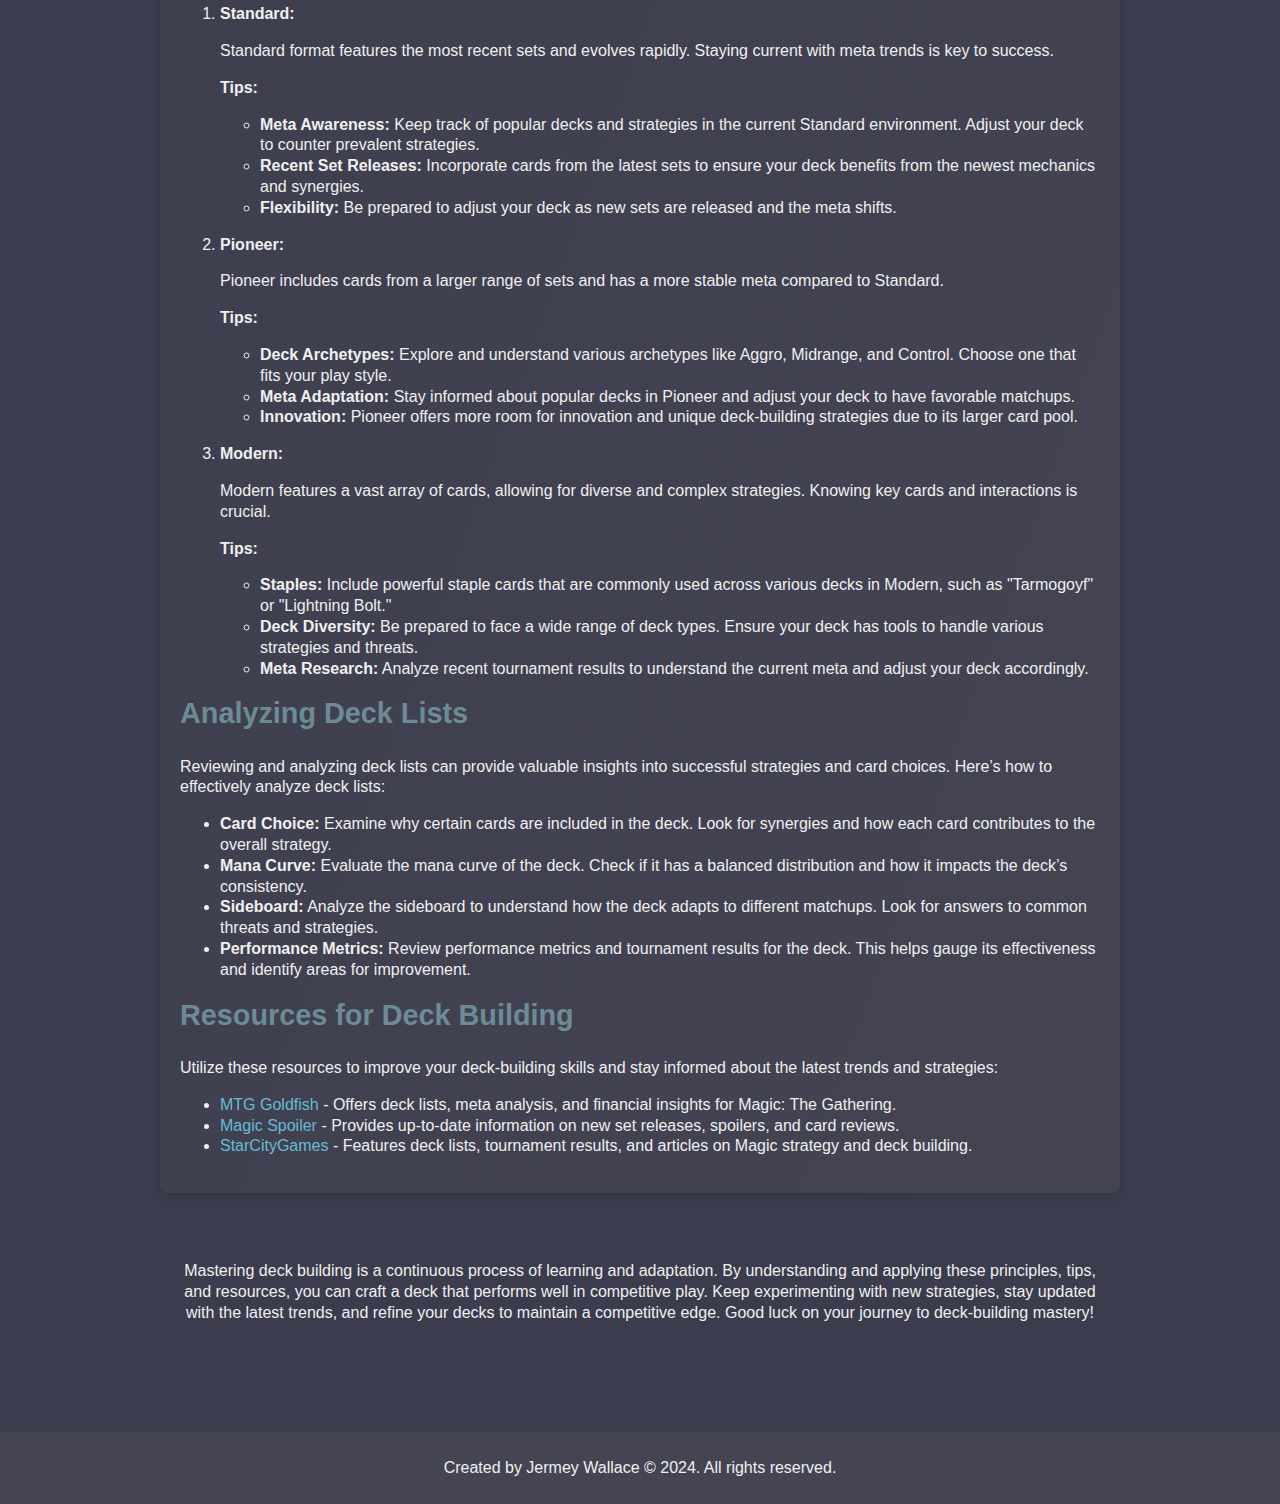
==== commit c4d2dd3a: "removed some content" ====
--- a/deckbuilding.html
+++ b/deckbuilding.html
@@ -291,8 +291,8 @@
                     tournament results, and articles on Magic strategy and deck building.
                 </li>
             </ul>
-
-            <!-- Interactive Features -->
+<!--
+           Interactive Features 
             <h2>Interactive Features</h2>
 
             <p>
@@ -311,7 +311,7 @@
                 <li>
                     <a href="deck-builder-tool.html">Try our deck builder tool</a> for a hands-on approach to
                     constructing and testing your decks online.
-                </li>
+                </li>-->
             </ul>
         </section>
 
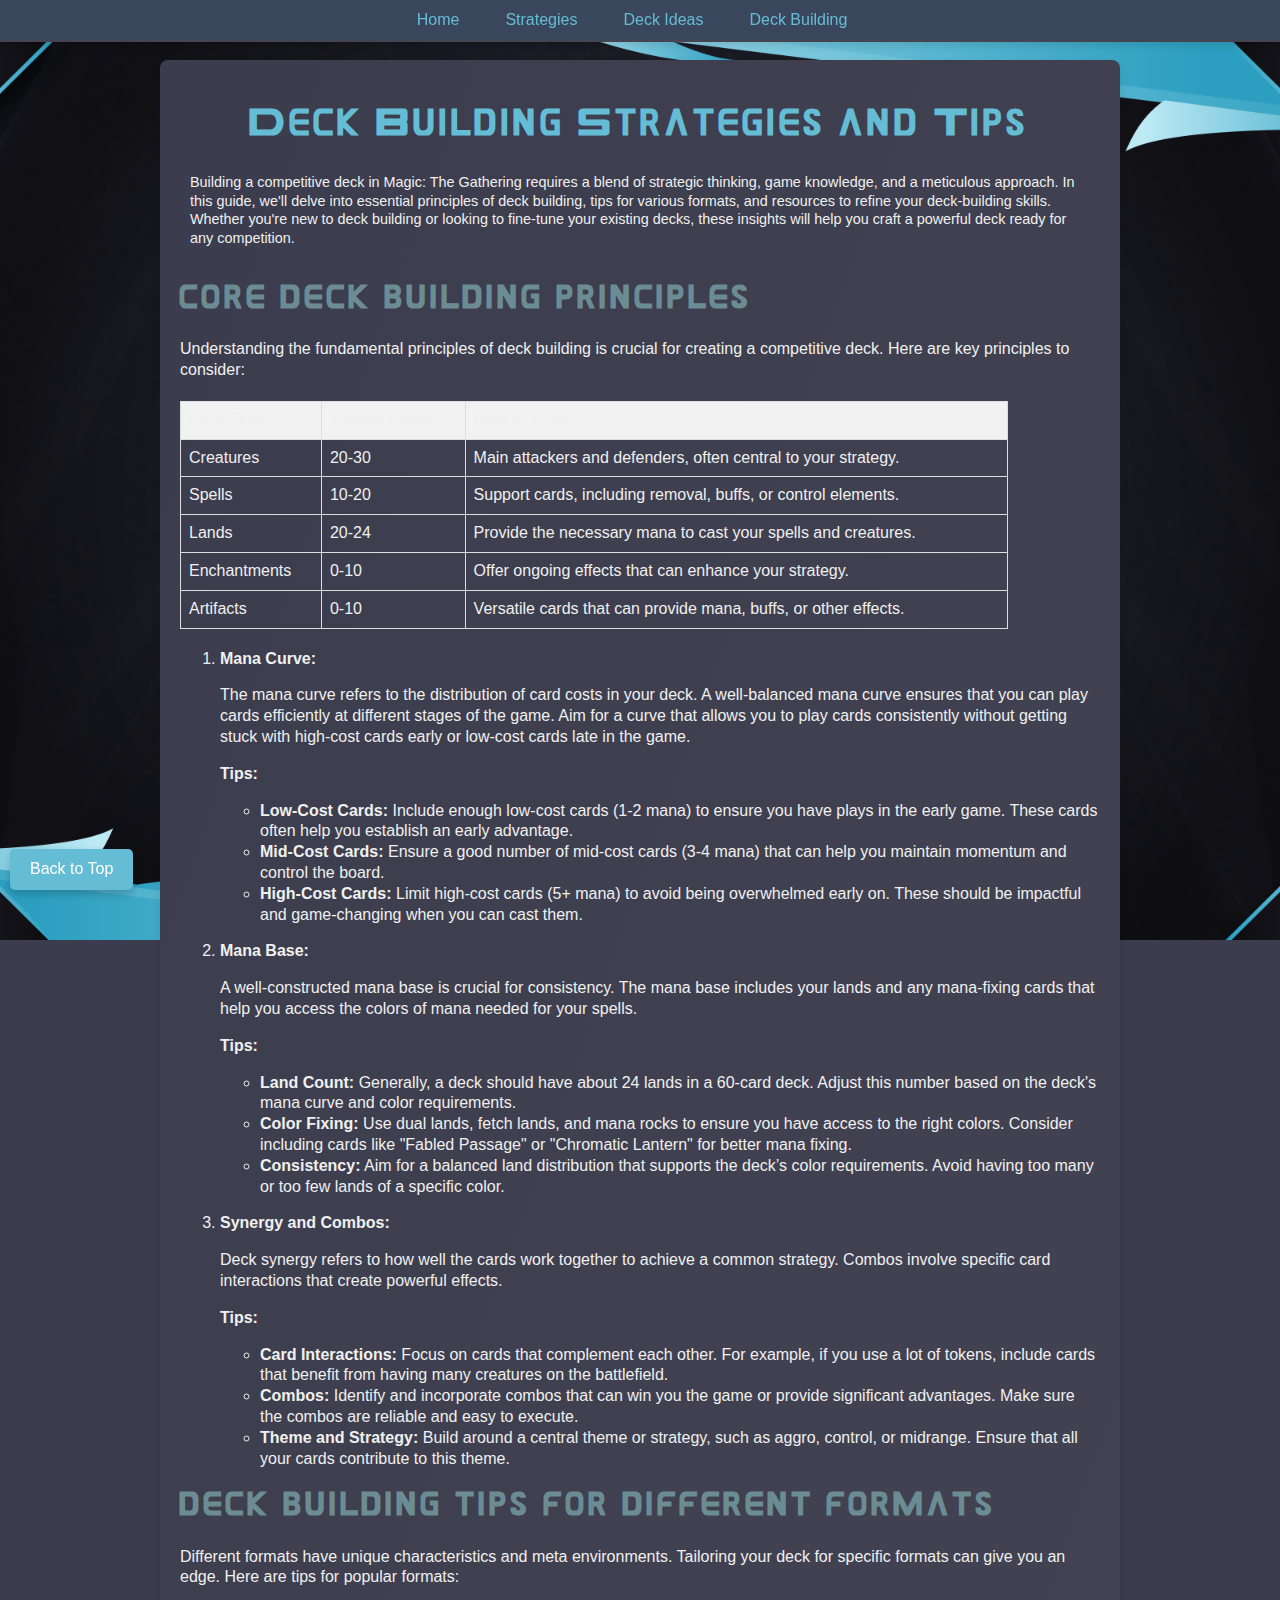
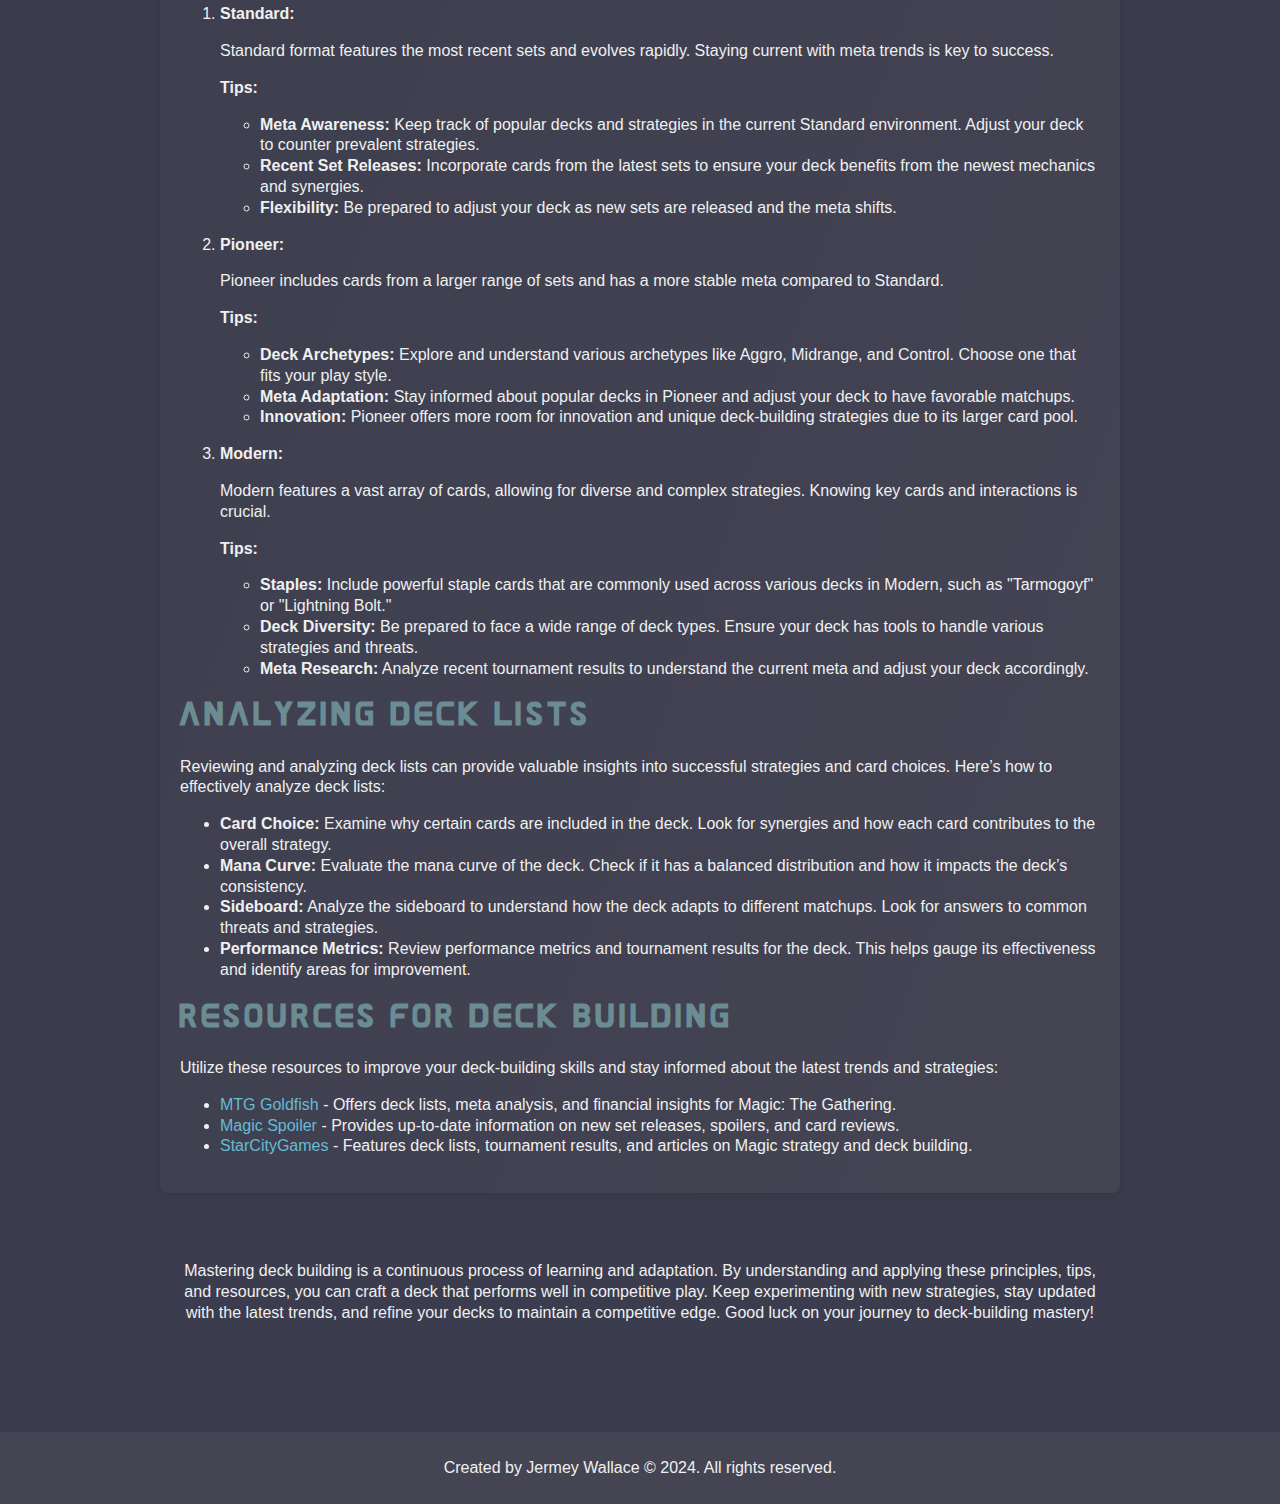
==== commit 090b1359: "added fonts" ====
--- a/deckbuilding.html
+++ b/deckbuilding.html
@@ -42,50 +42,50 @@
 
 
             <!-- Core Deck Building Principles -->
-            <h2>Core Deck Building Principles</h2>
+            <h2>core deck building principles</h2>
 
             <p>
                 Understanding the fundamental principles of deck building is crucial for creating a competitive deck.
                 Here are key principles to consider:
             </p>
             <div class="table-container">
-            <table>
-                <thead>
-                    <tr>
-                        <th>Card Type</th>
-                        <th>Typical Count</th>
-                        <th>Role in Deck</th>
-                    </tr>
-                </thead>
-                <tbody>
-                    <tr>
-                        <td>Creatures</td>
-                        <td>20-30</td>
-                        <td>Main attackers and defenders, often central to your strategy.</td>
-                    </tr>
-                    <tr>
-                        <td>Spells</td>
-                        <td>10-20</td>
-                        <td>Support cards, including removal, buffs, or control elements.</td>
-                    </tr>
-                    <tr>
-                        <td>Lands</td>
-                        <td>20-24</td>
-                        <td>Provide the necessary mana to cast your spells and creatures.</td>
-                    </tr>
-                    <tr>
-                        <td>Enchantments</td>
-                        <td>0-10</td>
-                        <td>Offer ongoing effects that can enhance your strategy.</td>
-                    </tr>
-                    <tr>
-                        <td>Artifacts</td>
-                        <td>0-10</td>
-                        <td>Versatile cards that can provide mana, buffs, or other effects.</td>
-                    </tr>
-                </tbody>
-            </table>
-        </div>
+                <table>
+                    <thead>
+                        <tr>
+                            <th>Card Type</th>
+                            <th>Typical Count</th>
+                            <th>Role in Deck</th>
+                        </tr>
+                    </thead>
+                    <tbody>
+                        <tr>
+                            <td>Creatures</td>
+                            <td>20-30</td>
+                            <td>Main attackers and defenders, often central to your strategy.</td>
+                        </tr>
+                        <tr>
+                            <td>Spells</td>
+                            <td>10-20</td>
+                            <td>Support cards, including removal, buffs, or control elements.</td>
+                        </tr>
+                        <tr>
+                            <td>Lands</td>
+                            <td>20-24</td>
+                            <td>Provide the necessary mana to cast your spells and creatures.</td>
+                        </tr>
+                        <tr>
+                            <td>Enchantments</td>
+                            <td>0-10</td>
+                            <td>Offer ongoing effects that can enhance your strategy.</td>
+                        </tr>
+                        <tr>
+                            <td>Artifacts</td>
+                            <td>0-10</td>
+                            <td>Versatile cards that can provide mana, buffs, or other effects.</td>
+                        </tr>
+                    </tbody>
+                </table>
+            </div>
             <ol>
                 <li>
                     <strong>Mana Curve:</strong>
@@ -164,7 +164,7 @@
             </ol>
 
             <!-- Deck Building Tips for Different Formats -->
-            <h2>Deck Building Tips for Different Formats</h2>
+            <h2>deck building tips for different formats</h2>
 
             <p>
                 Different formats have unique characteristics and meta environments. Tailoring your deck for specific
@@ -243,7 +243,7 @@
             </ol>
 
             <!-- Analyzing Deck Lists -->
-            <h2>Analyzing Deck Lists</h2>
+            <h2>analyzing deck lists</h2>
 
             <p>
                 Reviewing and analyzing deck lists can provide valuable insights into successful strategies and card
@@ -270,7 +270,7 @@
             </ul>
 
             <!-- Resources for Deck Building -->
-            <h2>Resources for Deck Building</h2>
+            <h2>resources for deck building</h2>
 
             <p>
                 Utilize these resources to improve your deck-building skills and stay informed about the latest trends
@@ -291,9 +291,9 @@
                     tournament results, and articles on Magic strategy and deck building.
                 </li>
             </ul>
-<!--
+            <!--
            Interactive Features 
-            <h2>Interactive Features</h2>
+            <h2>interactive features</h2>
 
             <p>
                 Enhance your deck-building process with these interactive features:
--- a/styles.css
+++ b/styles.css
@@ -1,3 +1,12 @@
+@font-face {
+    font-family: 'gamecubendualset';
+    src: url('/fonts/gamecube.woff2') format('woff2'),
+         url('/fonts/gamecube.woff') format('woff');
+    font-weight: normal;
+    font-style: normal;
+
+}
+
 /* General Body and Layout Styling */
 body {
     font-family: Arial, sans-serif;
@@ -30,6 +39,7 @@
 }
 
 h1 {
+    font-family: 'gamecubendualset', sans-serif; /* Apply Gamecube font to h1 */
     color: #65bcd5; /* Header text color */
     font-size: 2rem;
     margin-bottom: 20px;
@@ -154,6 +164,7 @@
 
 /* Headings */
 h2 {
+    font-family: 'gamecubendualset', sans-serif;
     font-size: 1.8rem;
     font-weight: bold;
     color: #6c8c94; /* Heading color */
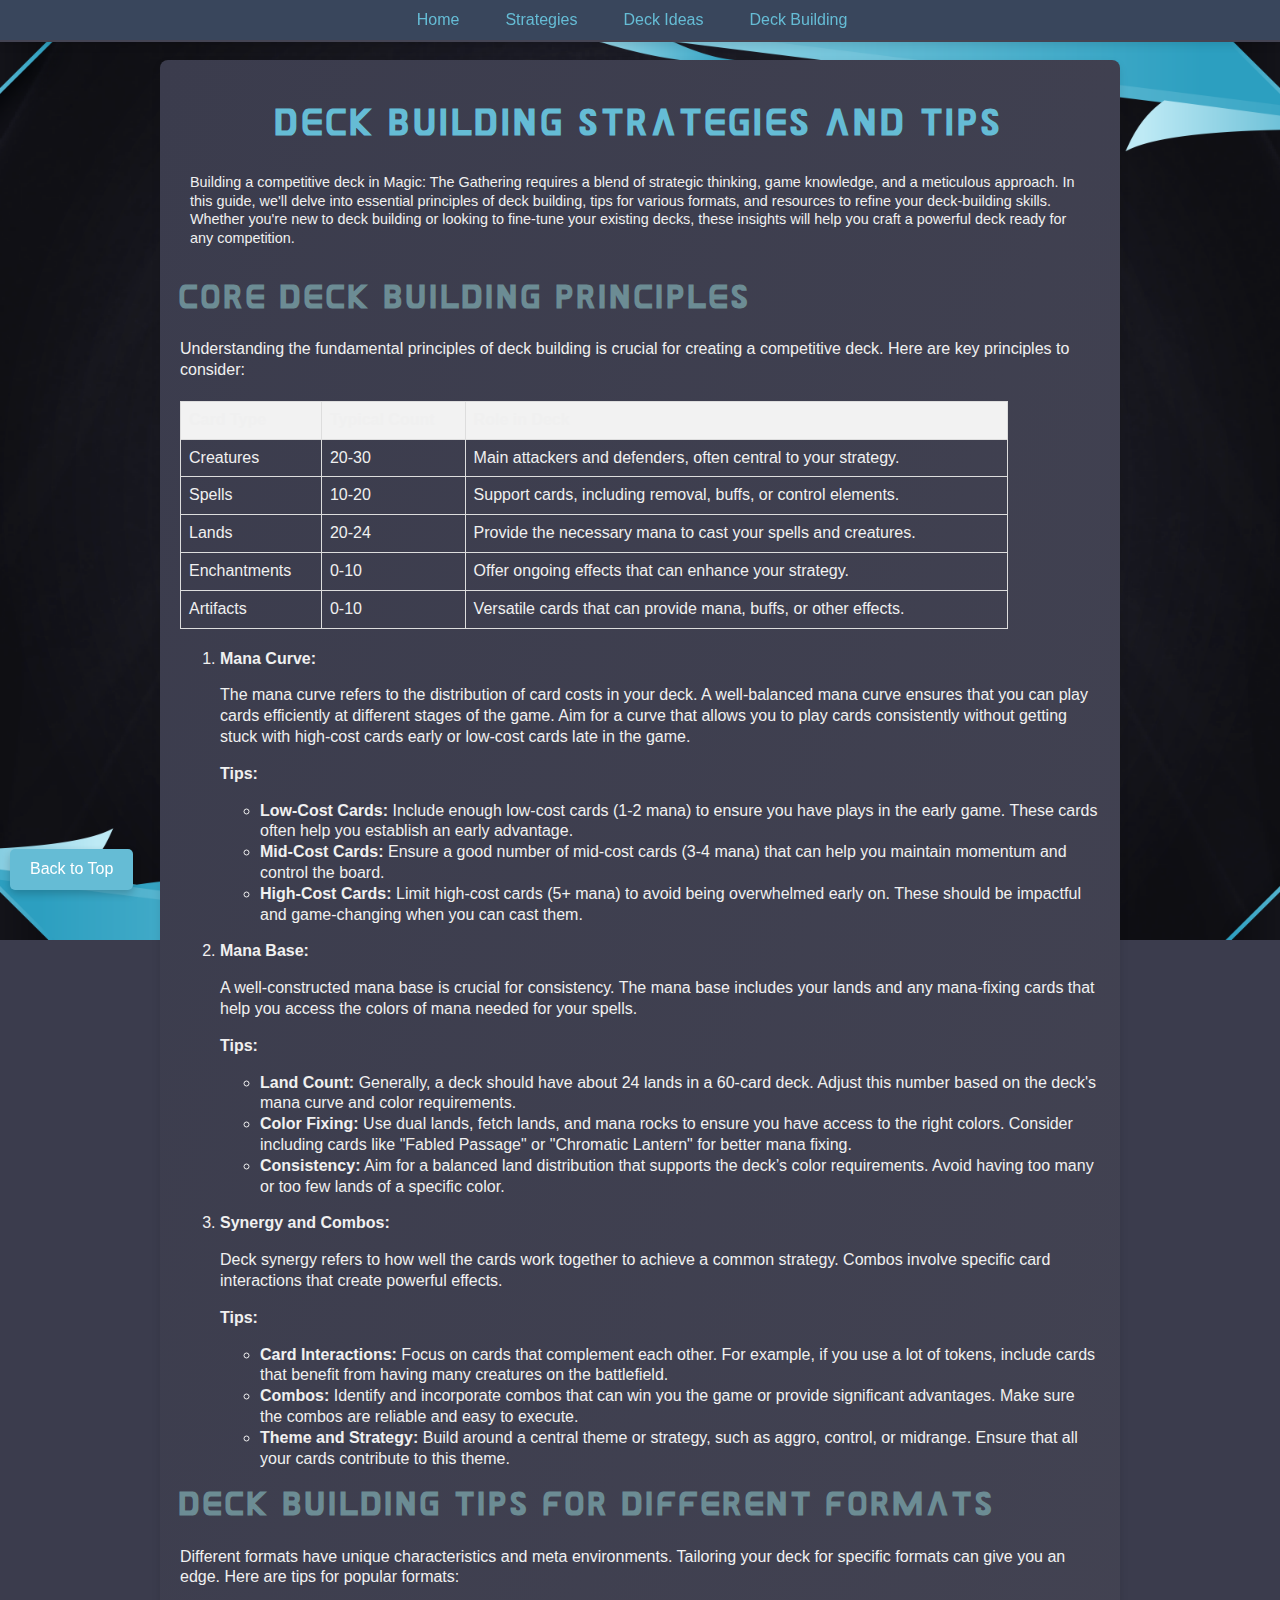
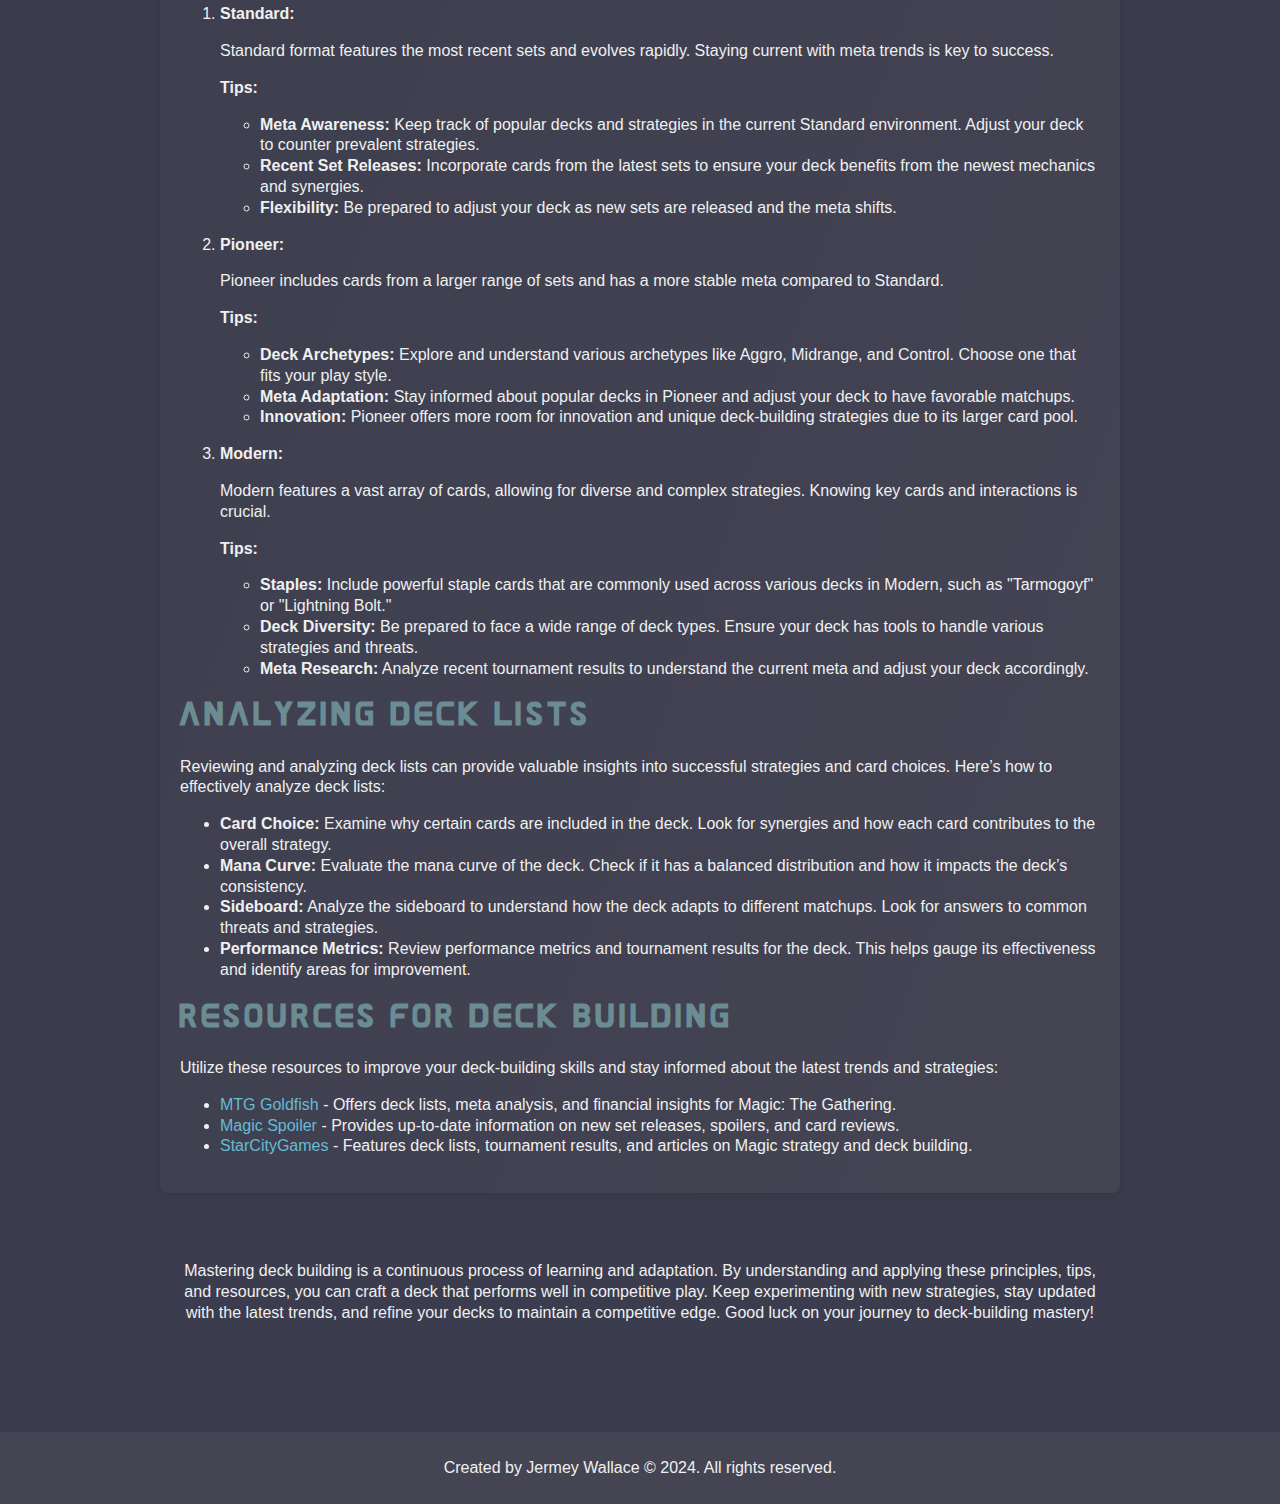
==== commit 5dc12c77: "update formating for fonts" ====
--- a/deckbuilding.html
+++ b/deckbuilding.html
@@ -26,7 +26,7 @@
         <section id="deck-building-tips" class="column">
 
             <!-- Main Heading -->
-            <h1>Deck Building Strategies and Tips</h1>
+            <h1>deck building strategies and tips</h1>
 
             <!-- Introduction Paragraph -->
 
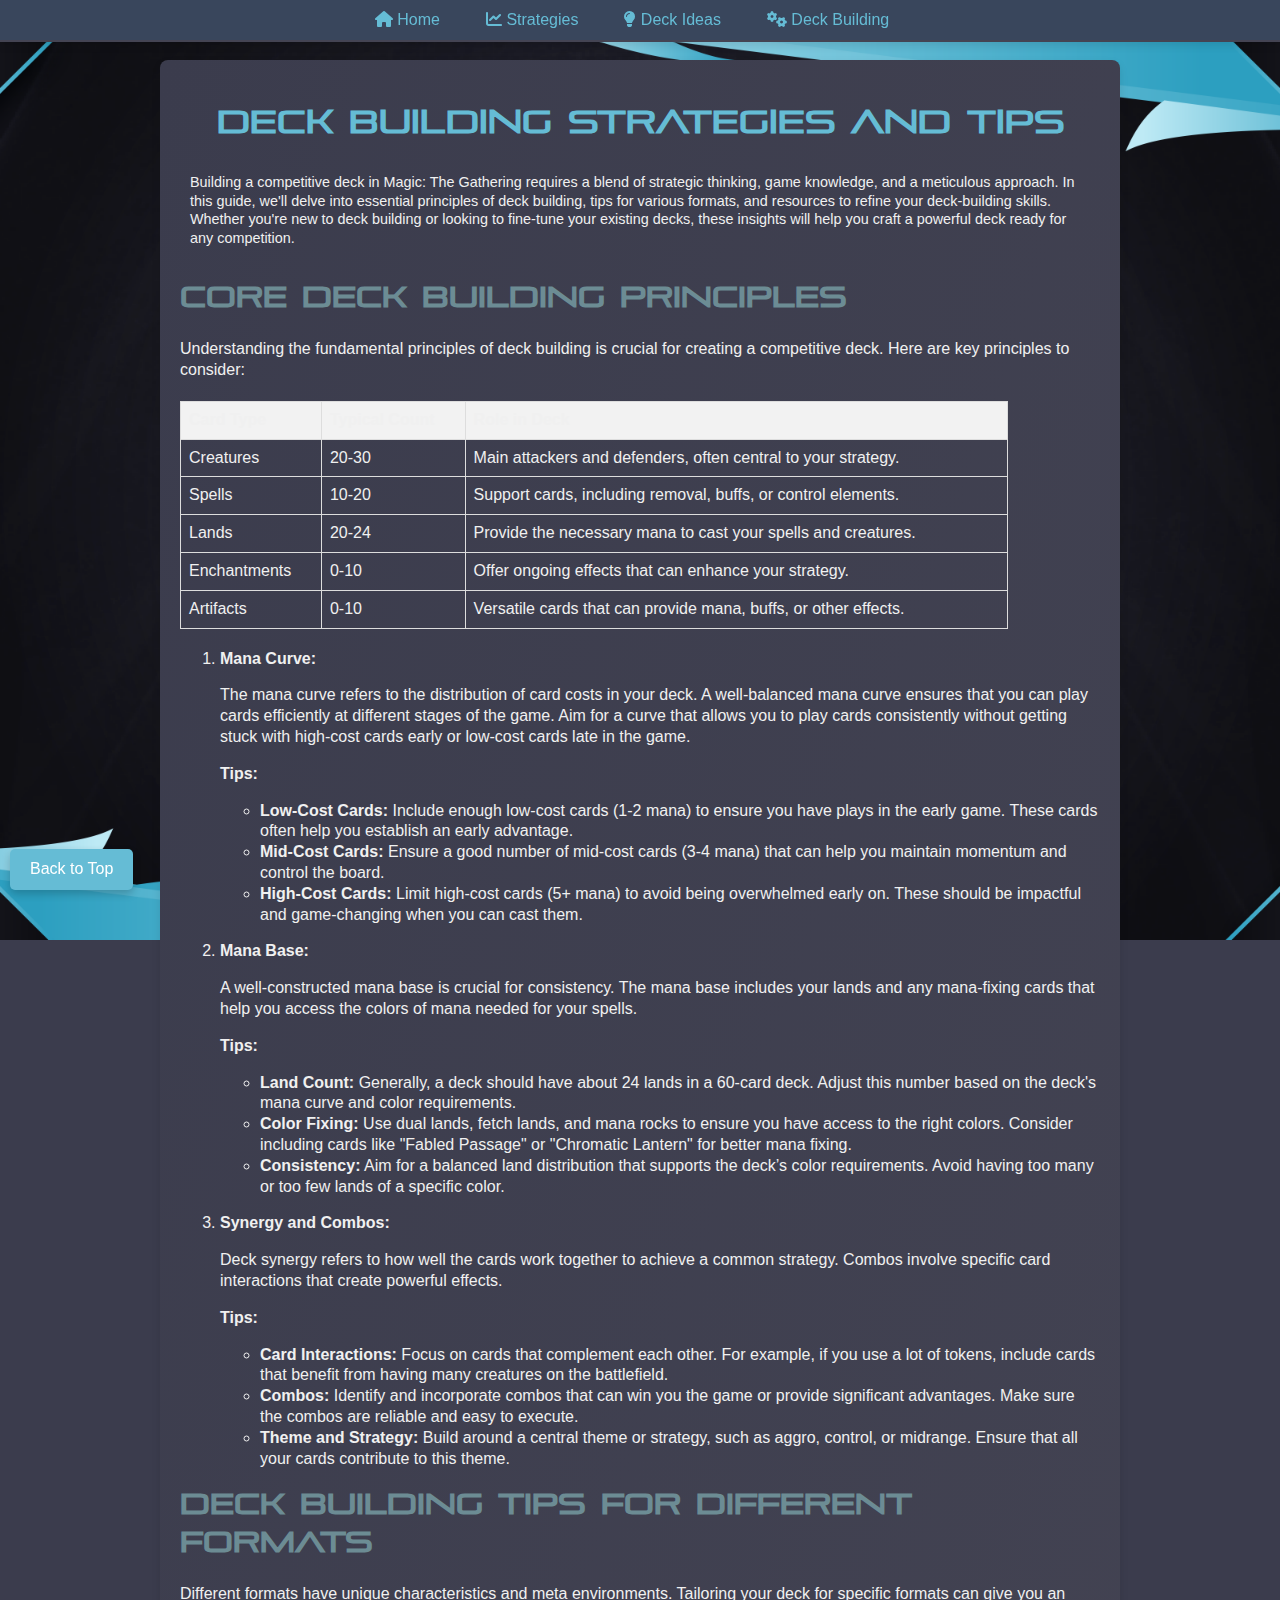
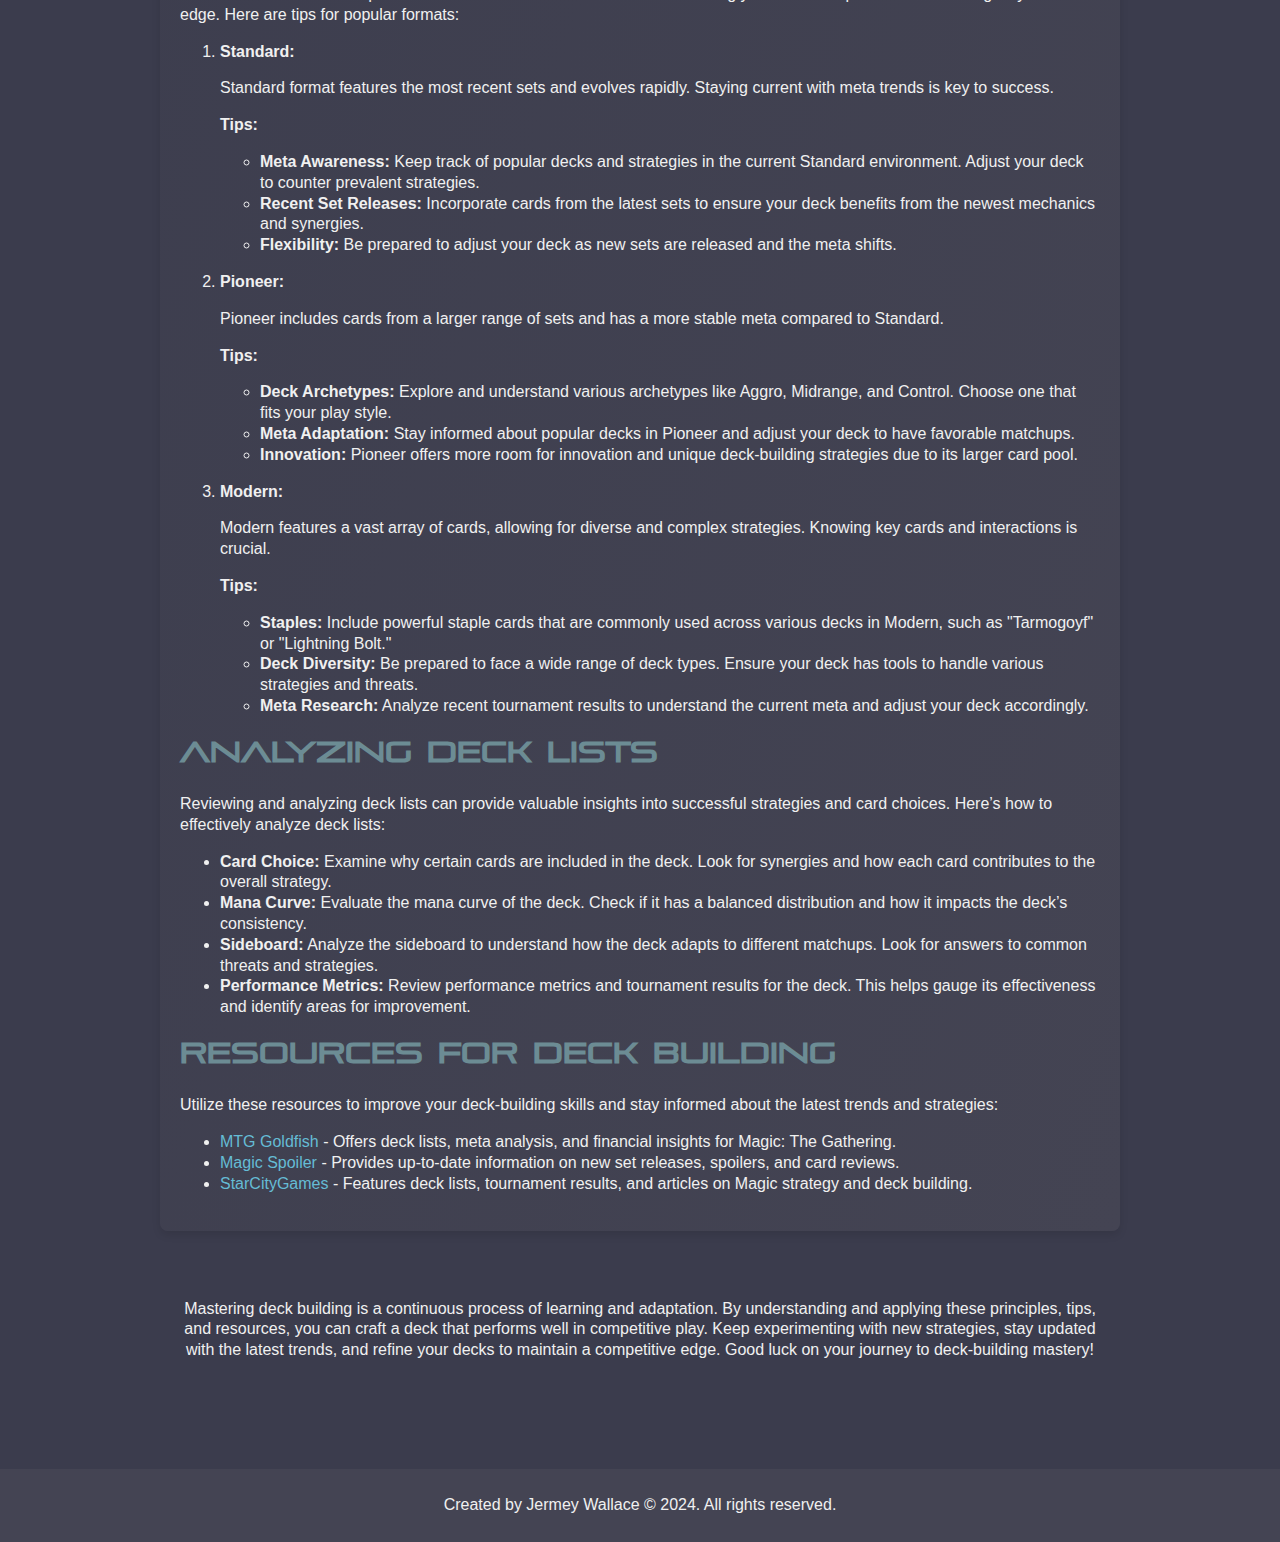
==== commit dee8ea49: "updated icons on each nav bar" ====
--- a/deckbuilding.html
+++ b/deckbuilding.html
@@ -9,15 +9,16 @@
     <title>Deck Building Strategies and Tips</title>
     <link rel="stylesheet" href="styles.css">
     <link rel="icon" href="images/tab32.png" type="image/png">
+    <link rel="stylesheet" href="https://cdnjs.cloudflare.com/ajax/libs/font-awesome/6.0.0-beta3/css/all.min.css">
 </head>
 
 <body>
     <nav class="main-nav">
         <ul>
-            <li><a href="index.html">Home</a></li>
-            <li><a href="meta.html">Strategies</a></li>
-            <li><a href="planning.html">Deck Ideas</a></li>
-            <li><a href="deckbuilding.html">Deck Building</a></li>
+            <li><a href="index.html"><i class="fas fa-home"></i> Home</a></li>
+            <li><a href="meta.html"><i class="fas fa-chart-line"></i> Strategies</a></li>
+            <li><a href="planning.html"><i class="fas fa-lightbulb"></i> Deck Ideas</a></li>
+            <li><a href="deckbuilding.html"><i class="fas fa-cogs"></i> Deck Building</a></li>
         </ul>
     </nav>
 
--- a/styles.css
+++ b/styles.css
@@ -6,7 +6,14 @@
     font-style: normal;
 
 }
-
+@font-face {
+    font-family: 'pirulen';
+    src: url('/fonts/pirulen_rg-webfont.woff2') format('woff2'),
+         url('/fonts/pirulen_rg-webfont.woff') format('woff');
+    font-weight: normal;
+    font-style: normal;
+
+}
 /* General Body and Layout Styling */
 body {
     font-family: Arial, sans-serif;
@@ -39,7 +46,7 @@
 }
 
 h1 {
-    font-family: 'gamecubendualset', sans-serif; /* Apply Gamecube font to h1 */
+    font-family: 'pirulen', sans-serif; /* Apply Gamecube font to h1 */
     color: #65bcd5; /* Header text color */
     font-size: 2rem;
     margin-bottom: 20px;
@@ -164,7 +171,7 @@
 
 /* Headings */
 h2 {
-    font-family: 'gamecubendualset', sans-serif;
+    font-family: 'pirulen', sans-serif;
     font-size: 1.8rem;
     font-weight: bold;
     color: #6c8c94; /* Heading color */
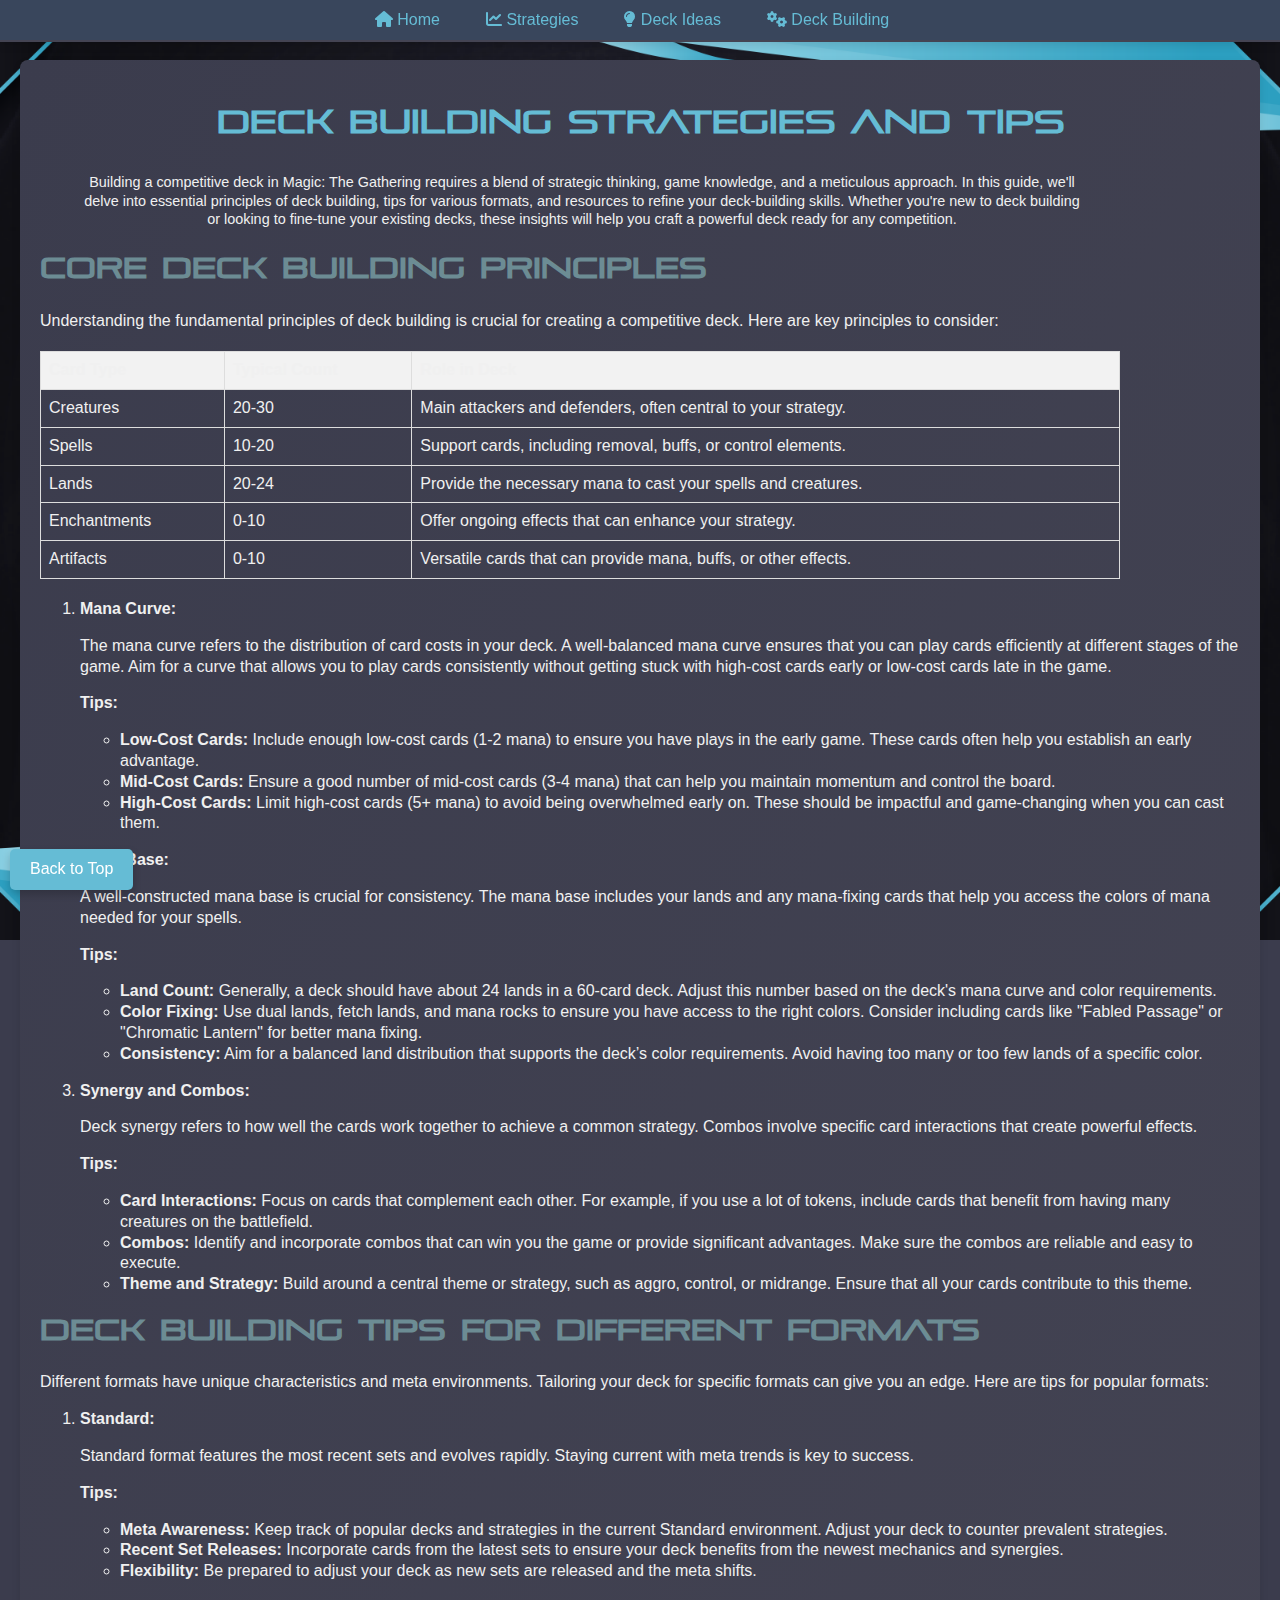
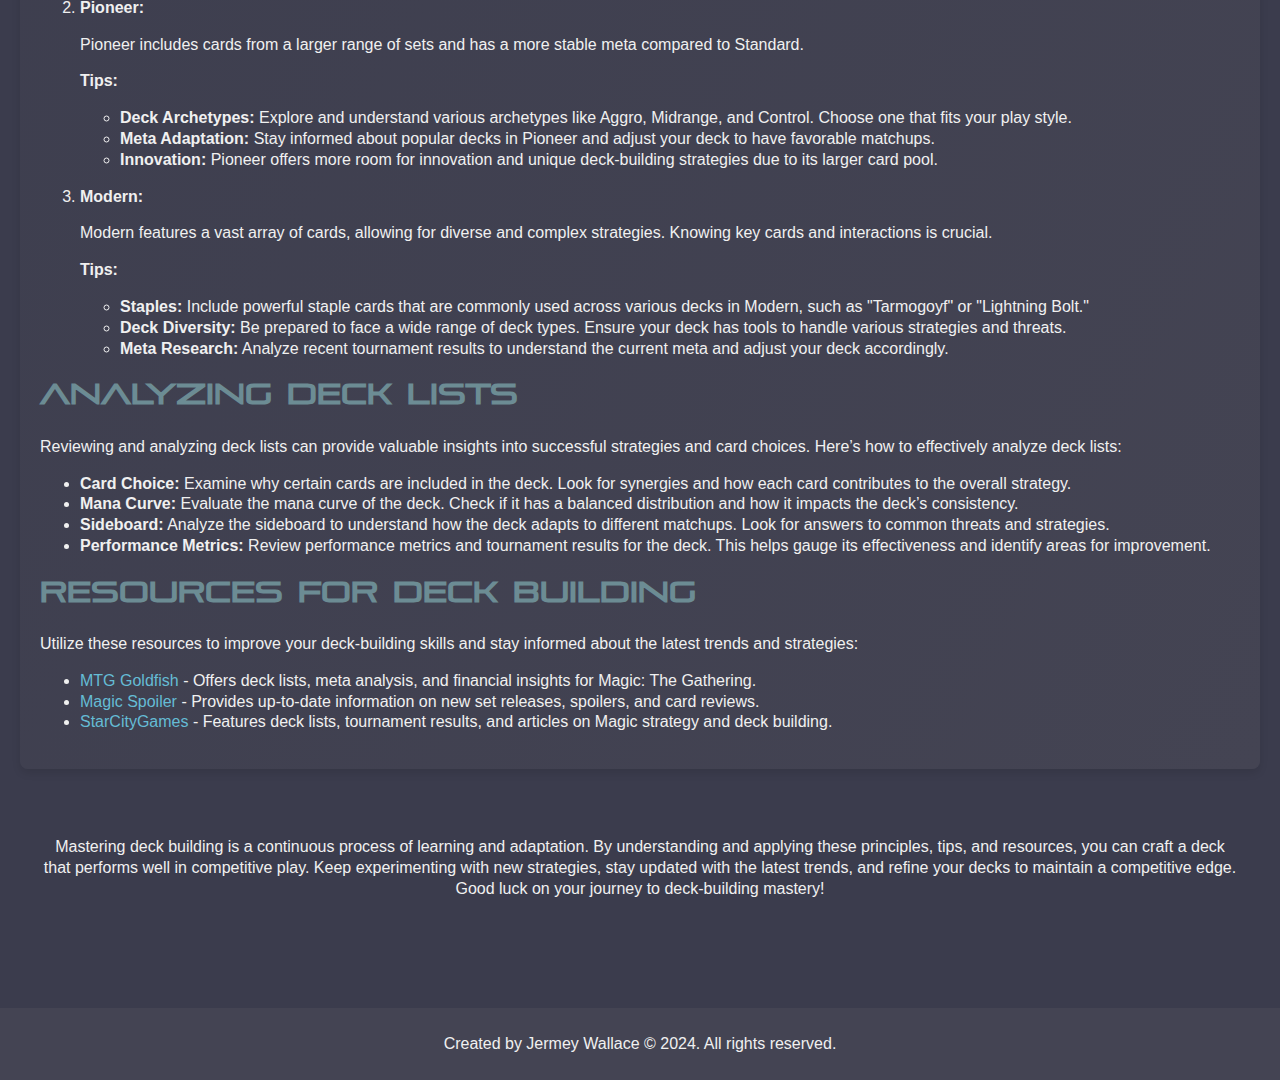
==== commit f35abeca: "update fade in animation to main" ====
--- a/deckbuilding.html
+++ b/deckbuilding.html
@@ -22,7 +22,7 @@
         </ul>
     </nav>
 
-    <main>
+    <main class="fade-in-top-to-bottom">
         <!-- Deck Building Tips Section -->
         <section id="deck-building-tips" class="column">
 
--- a/styles.css
+++ b/styles.css
@@ -4,16 +4,16 @@
          url('/fonts/gamecube.woff') format('woff');
     font-weight: normal;
     font-style: normal;
-
-}
+}
+
 @font-face {
     font-family: 'pirulen';
     src: url('/fonts/pirulen_rg-webfont.woff2') format('woff2'),
          url('/fonts/pirulen_rg-webfont.woff') format('woff');
     font-weight: normal;
     font-style: normal;
-
-}
+}
+
 /* General Body and Layout Styling */
 body {
     font-family: Arial, sans-serif;
@@ -32,7 +32,7 @@
 
 main {
     width: 100%;
-    max-width: 1000px;
+    max-width: 1300px;
     margin: 0 auto;
     padding: 20px;
     box-sizing: border-box;
@@ -46,7 +46,7 @@
 }
 
 h1 {
-    font-family: 'pirulen', sans-serif; /* Apply Gamecube font to h1 */
+    font-family: 'pirulen', sans-serif; /* Apply Pirulen font to h1 */
     color: #65bcd5; /* Header text color */
     font-size: 2rem;
     margin-bottom: 20px;
@@ -98,8 +98,10 @@
 .intro,
 .intro-section p {
     font-size: 0.9rem;
+    text-align: center;
+    margin-left: 2rem;
     color: #f0f0f0; /* Lightened text color */
-    margin-bottom: 20px;
+    margin-bottom: 10px;
     max-width: 1000px;
     padding: 10px;
 }
@@ -124,16 +126,17 @@
 .columns {
     display: flex;
     flex-wrap: wrap;
+    flex-direction: column;
     justify-content: space-between;
-    gap: 20px;
+    gap: 1rem;
     margin: 0 auto;
     max-width: 100%;
     padding: 0 20px;
-    margin-bottom: 20px;
+    margin-bottom: 1rem
 }
 
 .column {
-    flex: 1 1 calc(33.333% - 40px);
+    flex: 2;
     padding: 10px;
     box-sizing: border-box;
     border-radius: 8px;
@@ -230,6 +233,17 @@
 th {
     background-color: #f2f2f2;
     font-weight: bold;
+}
+.header-grid {
+    display: grid;
+    grid-template-columns: auto 2fr;
+    align-items: center;
+}
+
+.right-text {
+    justify-self: end;
+    font-weight: normal; /* Adjust styling as needed */
+    margin-left: 2rem;
 }
 
 /* Media Queries for Responsive Design */
@@ -382,3 +396,55 @@
         max-width: none; /* Remove max-width limit */
     }
 }
+.expandable-content {
+    margin-bottom: 1em; /* Optional: Space between each expandable section */
+}
+
+.expandable-toggle {
+    cursor: pointer;
+    font-weight: bold;
+    margin-bottom: 0.5em;
+    border-bottom: 1px solid #ccc; /* Optional: Adds a border below the summary for clarity */
+    padding-bottom: 0.5em; /* Optional: Adds padding below the summary for spacing */
+}
+.main-container {
+    display: flex;
+    grid-template-columns: 1fr 1fr;
+    gap: 2rem; /* Adjust spacing between sections as needed */
+    flex-wrap: wrap; /* Allows wrapping on smaller screens */
+}
+
+.strategy-section {
+    flex: 1; /* Adjust width proportionally */
+    padding: 1em;
+    box-sizing: border-box;
+}
+
+.metagame-section {
+    flex: 1; /* Adjust width proportionally */
+    padding: 1em;
+    box-sizing: border-box;
+}
+@media (max-width: 768px) {
+    .main-container {
+        flex-direction: column;
+        gap: 1rem;
+    }
+}
+
+/* Fade-in effect from top to bottom */
+@keyframes fadeInTopToBottom {
+    from {
+        opacity: 0;
+        transform: translateY(-20px);
+    }
+    to {
+        opacity: 1;
+        transform: translateY(0);
+    }
+}
+
+/* Apply the fade-in effect */
+.fade-in-top-to-bottom {
+    animation: fadeInTopToBottom 1.5s ease-in-out;
+}
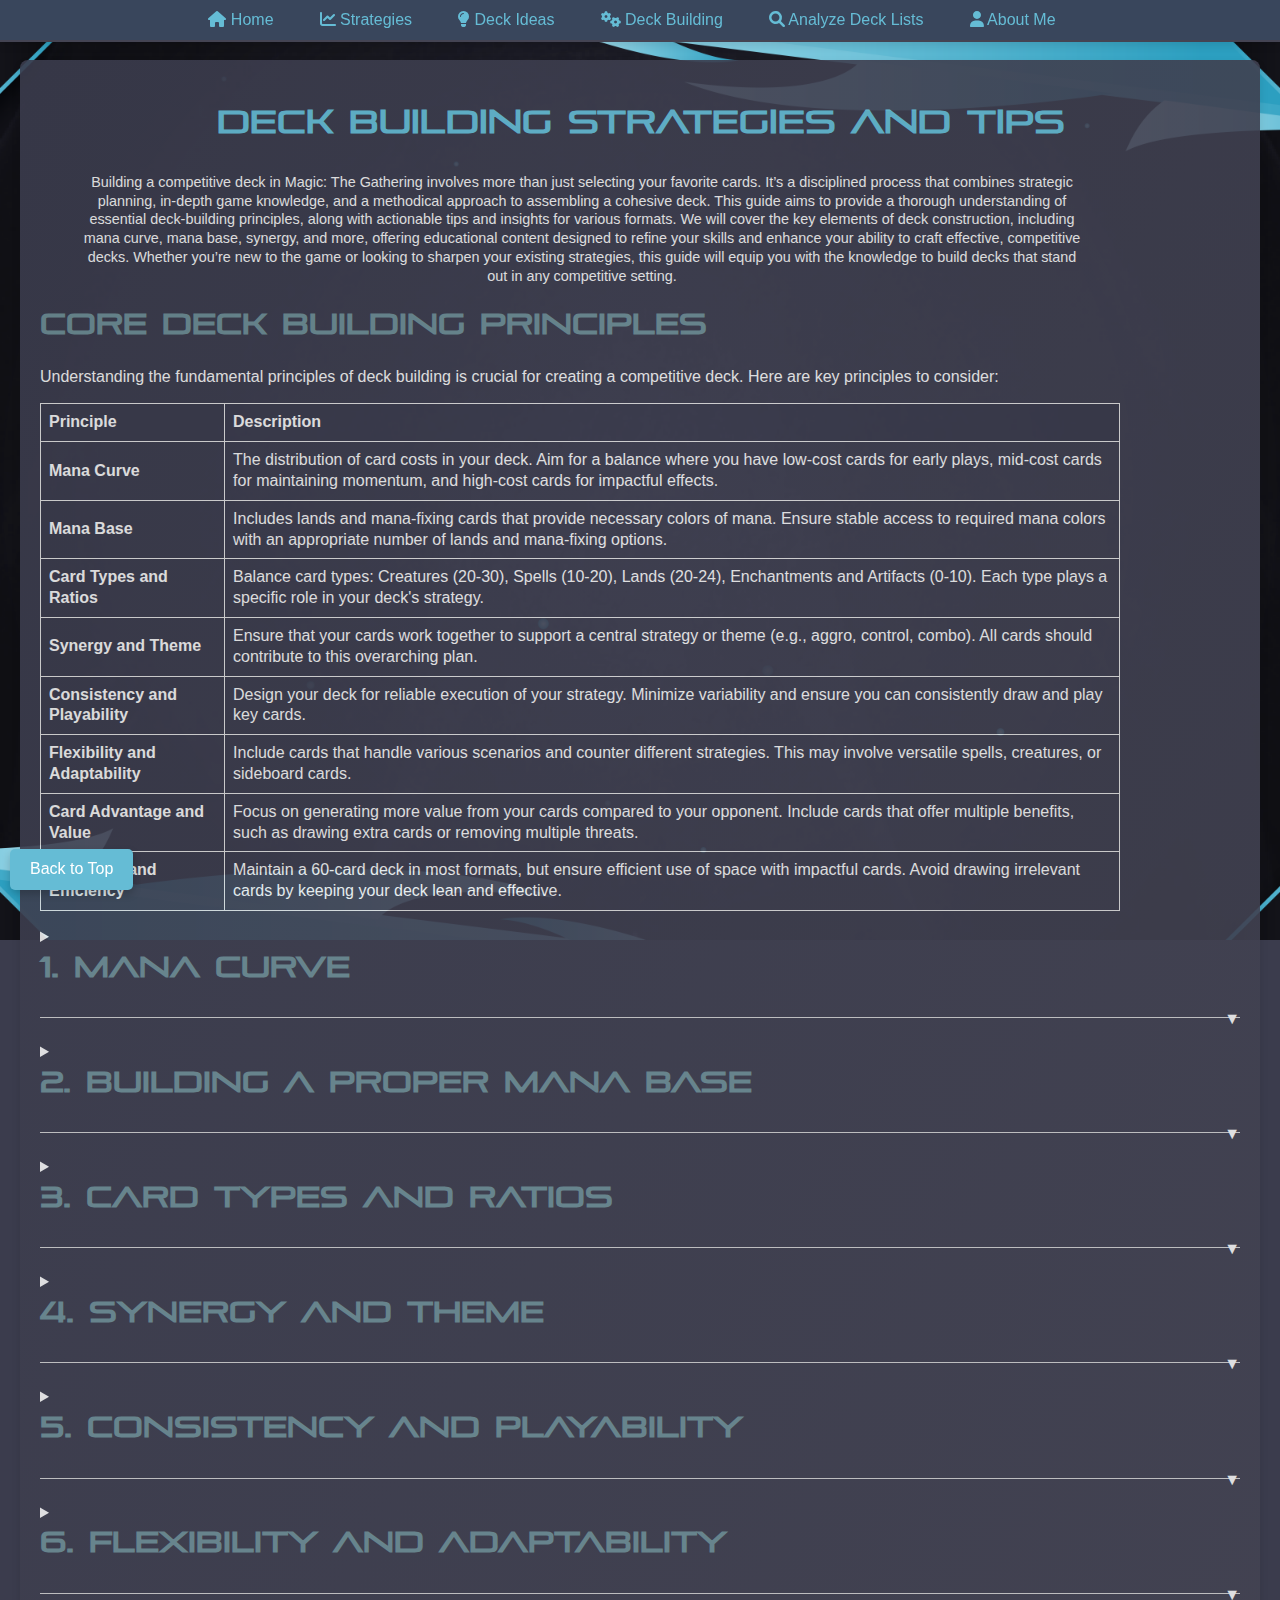
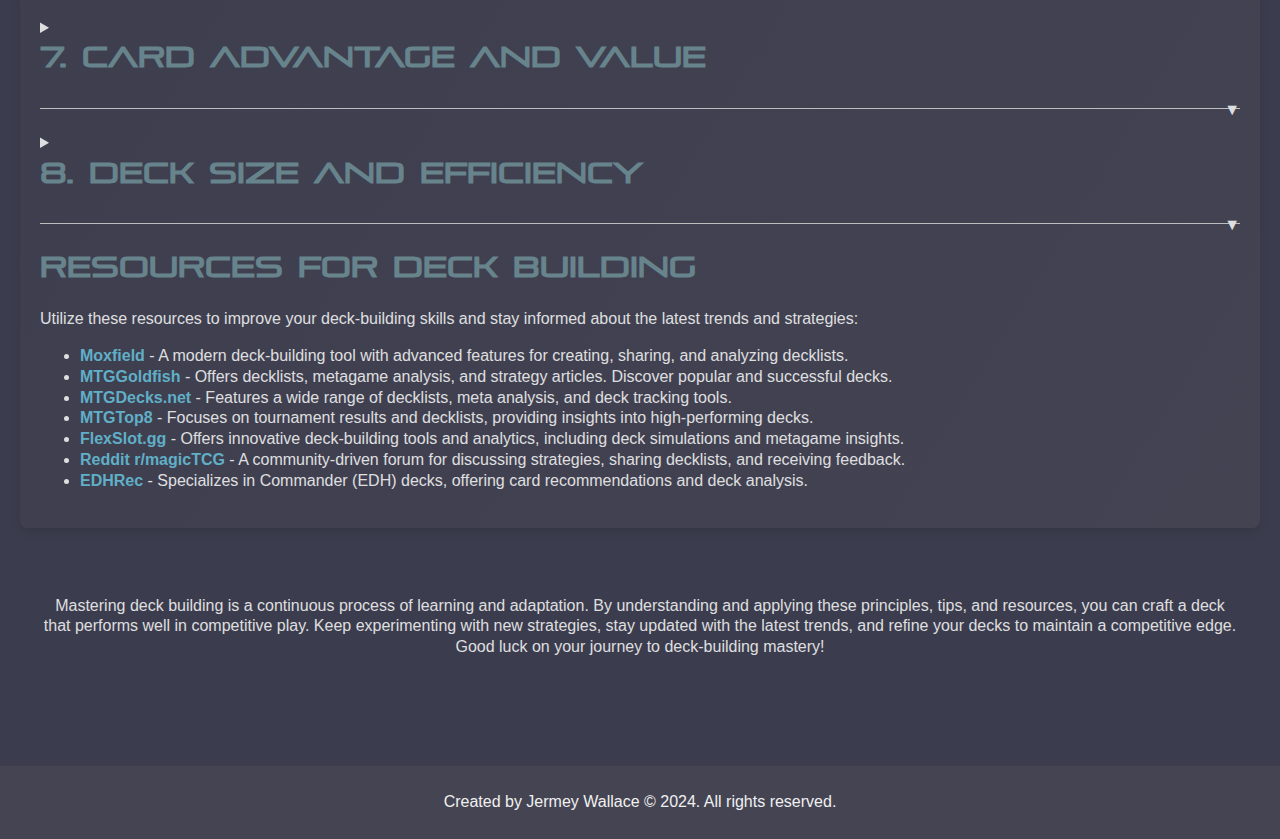
==== commit 8f472aa7: "2 pages some reformatting and collapsable containers" ====
--- a/deckbuilding.html
+++ b/deckbuilding.html
@@ -19,6 +19,8 @@
             <li><a href="meta.html"><i class="fas fa-chart-line"></i> Strategies</a></li>
             <li><a href="planning.html"><i class="fas fa-lightbulb"></i> Deck Ideas</a></li>
             <li><a href="deckbuilding.html"><i class="fas fa-cogs"></i> Deck Building</a></li>
+            <li><a href="analyze.html"><i class="fas fa-search"></i> Analyze Deck Lists</a></li>
+            <li><a href="bio.html"><i class="fas fa-user"></i> About Me</a></li>
         </ul>
     </nav>
 
@@ -32,12 +34,14 @@
             <!-- Introduction Paragraph -->
 
             <p class="intro">
-                Building a competitive deck in Magic: The Gathering requires a blend of strategic thinking, game
-                knowledge, and a meticulous approach.
-                In this guide, we'll delve into essential principles of deck building, tips for various formats, and
-                resources to refine your deck-building skills.
-                Whether you're new to deck building or looking to fine-tune your existing decks, these insights will
-                help you craft a powerful deck ready for any competition.
+                Building a competitive deck in Magic: The Gathering involves more than just selecting your favorite
+                cards. It’s a disciplined process that combines strategic planning, in-depth game knowledge, and a
+                methodical approach to assembling a cohesive deck. This guide aims to provide a thorough understanding
+                of essential deck-building principles, along with actionable tips and insights for various formats. We
+                will cover the key elements of deck construction, including mana curve, mana base, synergy, and more,
+                offering educational content designed to refine your skills and enhance your ability to craft effective,
+                competitive decks. Whether you’re new to the game or looking to sharpen your existing strategies, this
+                guide will equip you with the knowledge to build decks that stand out in any competitive setting.
             </p>
 
 
@@ -50,269 +54,864 @@
                 Here are key principles to consider:
             </p>
             <div class="table-container">
+
                 <table>
                     <thead>
                         <tr>
-                            <th>Card Type</th>
-                            <th>Typical Count</th>
-                            <th>Role in Deck</th>
+                            <th>Principle</th>
+                            <th>Description</th>
                         </tr>
                     </thead>
                     <tbody>
                         <tr>
-                            <td>Creatures</td>
-                            <td>20-30</td>
-                            <td>Main attackers and defenders, often central to your strategy.</td>
+                            <td><strong>Mana Curve</strong></td>
+                            <td>The distribution of card costs in your deck. Aim for a balance where you have low-cost
+                                cards for early plays, mid-cost cards for maintaining momentum, and high-cost cards for
+                                impactful effects.</td>
                         </tr>
                         <tr>
-                            <td>Spells</td>
-                            <td>10-20</td>
-                            <td>Support cards, including removal, buffs, or control elements.</td>
+                            <td><strong>Mana Base</strong></td>
+                            <td>Includes lands and mana-fixing cards that provide necessary colors of mana. Ensure
+                                stable access to required mana colors with an appropriate number of lands and
+                                mana-fixing options.</td>
                         </tr>
                         <tr>
-                            <td>Lands</td>
-                            <td>20-24</td>
-                            <td>Provide the necessary mana to cast your spells and creatures.</td>
+                            <td><strong>Card Types and Ratios</strong></td>
+                            <td>Balance card types: Creatures (20-30), Spells (10-20), Lands (20-24), Enchantments and
+                                Artifacts (0-10). Each type plays a specific role in your deck's strategy.</td>
                         </tr>
                         <tr>
-                            <td>Enchantments</td>
-                            <td>0-10</td>
-                            <td>Offer ongoing effects that can enhance your strategy.</td>
+                            <td><strong>Synergy and Theme</strong></td>
+                            <td>Ensure that your cards work together to support a central strategy or theme (e.g.,
+                                aggro, control, combo). All cards should contribute to this overarching plan.</td>
                         </tr>
                         <tr>
-                            <td>Artifacts</td>
-                            <td>0-10</td>
-                            <td>Versatile cards that can provide mana, buffs, or other effects.</td>
+                            <td><strong>Consistency and Playability</strong></td>
+                            <td>Design your deck for reliable execution of your strategy. Minimize variability and
+                                ensure you can consistently draw and play key cards.</td>
+                        </tr>
+                        <tr>
+                            <td><strong>Flexibility and Adaptability</strong></td>
+                            <td>Include cards that handle various scenarios and counter different strategies. This may
+                                involve versatile spells, creatures, or sideboard cards.</td>
+                        </tr>
+                        <tr>
+                            <td><strong>Card Advantage and Value</strong></td>
+                            <td>Focus on generating more value from your cards compared to your opponent. Include cards
+                                that offer multiple benefits, such as drawing extra cards or removing multiple threats.
+                            </td>
+                        </tr>
+                        <tr>
+                            <td><strong><a href="#deck-size-efficiency"></a>Deck Size and Efficiency</strong></td>
+                            <td>Maintain a 60-card deck in most formats, but ensure efficient use of space with
+                                impactful cards. Avoid drawing irrelevant cards by keeping your deck lean and effective.
+                            </td>
                         </tr>
                     </tbody>
                 </table>
             </div>
-            <ol>
-                <li>
-                    <strong>Mana Curve:</strong>
-                    <p>
-                        The mana curve refers to the distribution of card costs in your deck. A well-balanced mana curve
-                        ensures that you can play cards efficiently at different stages of the game.
-                        Aim for a curve that allows you to play cards consistently without getting stuck with high-cost
-                        cards early or low-cost cards late in the game.
-                    </p>
-                    <!-- Continue with the existing content -->
-                    <p><strong>Tips:</strong></p>
-                    <ul>
-                        <li>
-                            <strong>Low-Cost Cards:</strong> Include enough low-cost cards (1-2 mana) to ensure you have
-                            plays in the early game. These cards often help you establish an early advantage.
-                        </li>
-                        <li>
-                            <strong>Mid-Cost Cards:</strong> Ensure a good number of mid-cost cards (3-4 mana) that can
-                            help you maintain momentum and control the board.
-                        </li>
-                        <li>
-                            <strong>High-Cost Cards:</strong> Limit high-cost cards (5+ mana) to avoid being overwhelmed
-                            early on. These should be impactful and game-changing when you can cast them.
-                        </li>
-                    </ul>
-                </li>
-
-                <p></p>
-                <li>
-                    <strong>Mana Base:</strong>
-                    <p>
-                        A well-constructed mana base is crucial for consistency. The mana base includes your lands and
-                        any mana-fixing cards that help you access the colors of mana needed for your spells.
-                    </p>
-                    <p><strong>Tips:</strong></p>
-                    <ul>
-                        <li>
-                            <strong>Land Count:</strong> Generally, a deck should have about 24 lands in a 60-card deck.
-                            Adjust this number based on the deck's mana curve and color requirements.
-                        </li>
-                        <li>
-                            <strong>Color Fixing:</strong> Use dual lands, fetch lands, and mana rocks to ensure you
-                            have access to the right colors. Consider including cards like "Fabled Passage" or
-                            "Chromatic Lantern" for better mana fixing.
-                        </li>
-                        <li>
-                            <strong>Consistency:</strong> Aim for a balanced land distribution that supports the deck’s
-                            color requirements. Avoid having too many or too few lands of a specific color.
-                        </li>
-                    </ul>
-                </li>
-                <p></p>
-                <li>
-                    <strong>Synergy and Combos:</strong>
-                    <p>
-                        Deck synergy refers to how well the cards work together to achieve a common strategy. Combos
-                        involve specific card interactions that create powerful effects.
-                    </p>
-                    <p><strong>Tips:</strong></p>
-                    <ul>
-                        <li>
-                            <strong>Card Interactions:</strong> Focus on cards that complement each other. For example,
-                            if you use a lot of tokens, include cards that benefit from having many creatures on the
-                            battlefield.
-                        </li>
-                        <li>
-                            <strong>Combos:</strong> Identify and incorporate combos that can win you the game or
-                            provide significant advantages. Make sure the combos are reliable and easy to execute.
-                        </li>
-                        <li>
-                            <strong>Theme and Strategy:</strong> Build around a central theme or strategy, such as
-                            aggro, control, or midrange. Ensure that all your cards contribute to this theme.
-                        </li>
-                    </ul>
-                </li>
-            </ol>
-
-            <!-- Deck Building Tips for Different Formats -->
-            <h2>deck building tips for different formats</h2>
-
-            <p>
-                Different formats have unique characteristics and meta environments. Tailoring your deck for specific
-                formats can give you an edge. Here are tips for popular formats:
-            </p>
-
-            <ol>
-                <li>
-                    <strong>Standard:</strong>
-                    <p>
-                        Standard format features the most recent sets and evolves rapidly. Staying current with meta
-                        trends is key to success.
-                    </p>
-                    <p><strong>Tips:</strong></p>
-                    <ul>
-                        <li>
-                            <strong>Meta Awareness:</strong> Keep track of popular decks and strategies in the current
-                            Standard environment. Adjust your deck to counter prevalent strategies.
-                        </li>
-                        <li>
-                            <strong>Recent Set Releases:</strong> Incorporate cards from the latest sets to ensure your
-                            deck benefits from the newest mechanics and synergies.
-                        </li>
-                        <li>
-                            <strong>Flexibility:</strong> Be prepared to adjust your deck as new sets are released and
-                            the meta shifts.
-                        </li>
-                    </ul>
-                </li>
-                <p></p>
-                <li>
-                    <strong>Pioneer:</strong>
-                    <p>
-                        Pioneer includes cards from a larger range of sets and has a more stable meta compared to
-                        Standard.
-                    </p>
-                    <p><strong>Tips:</strong></p>
-                    <ul>
-                        <li>
-                            <strong>Deck Archetypes:</strong> Explore and understand various archetypes like Aggro,
-                            Midrange, and Control. Choose one that fits your play style.
-                        </li>
-                        <li>
-                            <strong>Meta Adaptation:</strong> Stay informed about popular decks in Pioneer and adjust
-                            your deck to have favorable matchups.
-                        </li>
-                        <li>
-                            <strong>Innovation:</strong> Pioneer offers more room for innovation and unique
-                            deck-building strategies due to its larger card pool.
-                        </li>
-                    </ul>
-                </li>
-                <p></p>
-                <li>
-                    <strong>Modern:</strong>
-                    <p>
-                        Modern features a vast array of cards, allowing for diverse and complex strategies. Knowing key
-                        cards and interactions is crucial.
-                    </p>
-                    <p><strong>Tips:</strong></p>
-                    <ul>
-                        <li>
-                            <strong>Staples:</strong> Include powerful staple cards that are commonly used across
-                            various decks in Modern, such as "Tarmogoyf" or "Lightning Bolt."
-                        </li>
-                        <li>
-                            <strong>Deck Diversity:</strong> Be prepared to face a wide range of deck types. Ensure your
-                            deck has tools to handle various strategies and threats.
-                        </li>
-                        <li>
-                            <strong>Meta Research:</strong> Analyze recent tournament results to understand the current
-                            meta and adjust your deck accordingly.
-                        </li>
-                    </ul>
-                </li>
-            </ol>
-
-            <!-- Analyzing Deck Lists -->
-            <h2>analyzing deck lists</h2>
-
-            <p>
-                Reviewing and analyzing deck lists can provide valuable insights into successful strategies and card
-                choices. Here’s how to effectively analyze deck lists:
-            </p>
-
-            <ul>
-                <li>
-                    <strong>Card Choice:</strong> Examine why certain cards are included in the deck. Look for synergies
-                    and how each card contributes to the overall strategy.
-                </li>
-                <li>
-                    <strong>Mana Curve:</strong> Evaluate the mana curve of the deck. Check if it has a balanced
-                    distribution and how it impacts the deck’s consistency.
-                </li>
-                <li>
-                    <strong>Sideboard:</strong> Analyze the sideboard to understand how the deck adapts to different
-                    matchups. Look for answers to common threats and strategies.
-                </li>
-                <li>
-                    <strong>Performance Metrics:</strong> Review performance metrics and tournament results for the
-                    deck. This helps gauge its effectiveness and identify areas for improvement.
-                </li>
-            </ul>
+            <p></p>
+            <!-- Section 1: Mana Curve -->
+            <div class="container">
+                <details class="expandable-content">
+                    <summary class="expandable-toggle">
+                        <h2>1. Mana Curve</h2>
+                    </summary>
+                    <div class="deck-container">
+                        <div class="deck-description">
+                            <p><strong>Overview:</strong> The mana curve is a fundamental concept in deck building that
+                                refers to the distribution of card costs across different mana values in your deck. A
+                                well-balanced mana curve ensures that you have playable cards at every stage of the
+                                game, allowing you to execute your strategy smoothly and effectively. The goal is to
+                                avoid situations where you have too many high-cost cards early on or too few cards to
+                                play later in the game.</p>
+
+                            <p><strong>Why It Matters:</strong></p>
+                            <ul>
+                                <li><strong>Early Game:</strong> Ensures that you have plays during the early turns,
+                                    which is crucial for establishing board presence and gaining momentum.</li>
+                                <li><strong>Mid Game:</strong> Helps you maintain a strong position as the game
+                                    progresses, allowing you to effectively manage threats and opportunities.</li>
+                                <li><strong>Late Game:</strong> Ensures that you have impactful options to close out the
+                                    game or stabilize if the game has gone long.</li>
+                            </ul>
+
+                            <h3>Tips for Building a Balanced Mana Curve:</h3>
+                            <ul>
+                                <li><strong>Low-Cost Cards (1-2 Mana):</strong>
+                                    <ul class="sublist">
+                                        <li><strong>Purpose:</strong> Provide early game plays and help you establish
+                                            board presence.</li>
+                                        <li><strong>Examples:</strong>
+                                            <ul>
+                                                <li><strong>Aggro Decks:</strong> <i>Llanowar Elves</i> (1 mana, taps
+                                                    for green mana) or <i>Goblin Guide</i> (1 mana, aggressive
+                                                    creature).</li>
+                                                <li><strong>Control Decks:</strong> <i>Opt</i> (1 mana, draw a card and
+                                                    scry) or <i>Snapcaster Mage</i> (2 mana, flashback ability).</li>
+                                            </ul>
+                                        </li>
+                                        <li><strong>Strategy:</strong> Aim to include around 8-12 low-cost cards to
+                                            ensure you have a solid start. These cards should help you gain an early
+                                            advantage or set up your more powerful plays.</li>
+                                    </ul>
+                                </li>
+
+                                <li><strong>Mid-Cost Cards (3-4 Mana):</strong>
+                                    <ul class="sublist">
+                                        <li><strong>Purpose:</strong> Maintain momentum and provide control or value in
+                                            the mid-game.</li>
+                                        <li><strong>Examples:</strong>
+                                            <ul>
+                                                <li><strong>Aggro Decks:</strong> <i>Chandra, Pyromaster</i> (4 mana,
+                                                    planeswalker with versatile abilities) or <i>Basilisk Collar</i> (2
+                                                    mana artifact that can equip creatures to give deathtouch and
+                                                    lifelink).</li>
+                                                <li><strong>Control Decks:</strong> <i>Teferi, Hero of Dominaria</i> (4
+                                                    mana, planeswalker that provides card advantage and control) or
+                                                    <i>Narset, Parter of Veils</i> (3 mana, prevents opponents from
+                                                    drawing extra cards and helps find spells).
+                                                </li>
+                                            </ul>
+                                        </li>
+                                        <li><strong>Strategy:</strong> Include approximately 10-14 mid-cost cards to
+                                            ensure you have solid options to manage the game and develop your strategy
+                                            as you approach the later stages.</li>
+                                    </ul>
+                                </li>
+
+                                <li><strong>High-Cost Cards (5+ Mana):</strong>
+                                    <ul class="sublist">
+                                        <li><strong>Purpose:</strong> Provide powerful effects that can significantly
+                                            impact the game.</li>
+                                        <li><strong>Examples:</strong>
+                                            <ul>
+                                                <li><strong>Aggro Decks:</strong> <i>Embercleave</i> (4 mana, gives
+                                                    creatures double strike and trample) or <i>Glorybringer</i> (4 mana,
+                                                    flying and can deal damage to non-dragon creatures).</li>
+                                                <li><strong>Control Decks:</strong> <i>Eldest Reborn</i> (5 mana,
+                                                    powerful effect that involves sacrificing creatures and reanimating
+                                                    threats) or <i>Shark Typhoon</i> (x mana, creates Shark tokens and
+                                                    draws cards).</li>
+                                            </ul>
+                                        </li>
+                                        <li><strong>Strategy:</strong> Limit the number of high-cost cards to avoid
+                                            having too many dead draws in the early game. Include around 4-6 high-cost
+                                            cards that can provide game-changing effects or act as powerful finishers.
+                                        </li>
+                                    </ul>
+                                </li>
+                            </ul>
+
+                            <h3>Balancing Your Mana Curve:</h3>
+                            <ul>
+                                <li><strong>Playtesting:</strong> Regularly test your deck to see if you are
+                                    consistently hitting your key mana milestones and adjust the curve as necessary.
+                                </li>
+                                <li><strong>Synergy:</strong> Ensure that your mana curve aligns with your deck’s
+                                    strategy. For instance, if you're playing a ramp deck, you might want a higher
+                                    number of high-cost cards to maximize the advantage of your ramp spells.</li>
+                                <li><strong>Consistency:</strong> Monitor how often you are drawing cards that you
+                                    cannot play due to a high mana cost or lacking mana of a specific color, and tweak
+                                    your mana base and card distribution to address these issues.</li>
+                            </ul>
+
+                            <p>A well-constructed mana curve enhances your deck’s overall performance, making it more
+                                reliable and effective in various game scenarios.</p>
+                        </div>
+                    </div>
+                </details>
+            </div>
+
+            <!-- Section 2: Building a Proper Mana Base -->
+            <div class="container">
+                <details class="expandable-content">
+                    <summary class="expandable-toggle">
+                        <h2>2. Building a Proper Mana Base</h2>
+                    </summary>
+                    <div class="deck-container">
+                        <div class="deck-description">
+                            <ul>
+                                <li><strong>Color Balance:</strong>
+                                    <ul class="sublist">
+                                        <li><strong>Goal:</strong> Ensure that your deck can reliably produce the colors
+                                            of mana needed for your spells.</li>
+                                        <li><strong>Strategy:</strong> Assess the color requirements of your deck and
+                                            balance the number of lands and mana-fixing cards accordingly. For decks
+                                            with multiple colors, include lands and mana sources that provide the
+                                            necessary colors.</li>
+                                    </ul>
+                                </li>
+                                <li><strong>Land Count:</strong>
+                                    <ul class="sublist">
+                                        <li><strong>Standard:</strong> For a 60-card deck, the typical number of lands
+                                            is 24, but this can vary depending on the deck's mana curve and color
+                                            requirements.</li>
+                                        <li><strong>Considerations:</strong> Adjust the land count based on your deck's
+                                            needs. Decks with a low mana curve or aggressive strategies might use fewer
+                                            lands, while control or midrange decks might require more.</li>
+                                    </ul>
+                                </li>
+                                <li><strong>Mana Fixing:</strong>
+                                    <ul class="sublist">
+                                        <li><strong>Types:</strong> Use mana-fixing cards to smooth out your mana base.
+                                            This includes:
+                                            <ul>
+                                                <li><strong>Fetch Lands:</strong> Such as Fabled Passage, which can
+                                                    search for specific basic lands.</li>
+                                                <li><strong>Dual Lands:</strong> Such as Shock Lands (e.g., Temple
+                                                    Garden) and Check Lands (e.g., Glacial Fortress), which provide two
+                                                    colors of mana.</li>
+                                                <li><strong>Mana Rocks:</strong> Such as Arcane Signet and Chromatic
+                                                    Lantern, which provide mana of any color.</li>
+                                                <li><strong>Mana Creatures:</strong> Such as Birds of Paradise and
+                                                    Llanowar Elves, which can generate mana of any color.</li>
+                                            </ul>
+                                        </li>
+                                    </ul>
+                                </li>
+                                <li><strong>Basic Lands:</strong>
+                                    <ul class="sublist">
+                                        <li><strong>Purpose:</strong> Basic lands (Plains, Islands, Swamps, Mountains,
+                                            Forests) are essential for providing a stable and consistent source of mana.
+                                        </li>
+                                        <li><strong>Strategy:</strong> Include a mix of basic lands and non-basic lands
+                                            based on your deck's color requirements. Basic lands can also help prevent
+                                            color screw if you include land destruction effects in your metagame.</li>
+                                    </ul>
+                                </li>
+                                <li><strong>Non-Basic Lands:</strong>
+                                    <ul class="sublist">
+                                        <li><strong>Advantages:</strong> Non-basic lands offer additional features and
+                                            color combinations but might come with drawbacks, such as entering the
+                                            battlefield tapped or causing life loss.</li>
+                                        <li><strong>Examples:</strong>
+                                            <ul>
+                                                <li><strong>Shock Lands:</strong> Steam Vents (red/blue) can enter the
+                                                    battlefield tapped or untapped.</li>
+                                                <li><strong>Check Lands:</strong> Sunpetal Grove (green/white) can enter
+                                                    the battlefield untapped if you control a Forest or Plains.</li>
+                                                <li><strong>Triomes:</strong> Indatha Triome (black/white/green)
+                                                    provides three colors and can be cycled for card draw.</li>
+                                            </ul>
+                                        </li>
+                                    </ul>
+                                </li>
+                                <li><strong>Consistency:</strong>
+                                    <ul class="sublist">
+                                        <li><strong>Ensure:</strong> A good mana base should allow you to play your
+                                            spells consistently without frequent mana issues.</li>
+                                        <li><strong>Strategy:</strong> Avoid having too many non-basic lands that come
+                                            into play tapped or have complex color requirements, as they can hinder your
+                                            ability to play spells on time.</li>
+                                    </ul>
+                                </li>
+                                <li><strong>Playability:</strong>
+                                    <ul class="sublist">
+                                        <li><strong>Strategy:</strong> Consider the impact of your mana base on your
+                                            deck's overall playability. Include lands that synergize with your deck’s
+                                            strategy and avoid excessive color-fixing cards that dilute your deck's
+                                            core.</li>
+                                    </ul>
+                                </li>
+                                <li><strong>Examples of Effective Mana Bases:</strong>
+                                    <ul class="sublist">
+                                        <li><strong>Mono-Colored Decks:</strong> Focus on 24 basic lands of the relevant
+                                            type (e.g., 24 Forests for a Green deck).</li>
+                                        <li><strong>Two-Color Decks:</strong> Use a combination of basic lands and dual
+                                            lands (e.g., 8 Forests, 8 Mountains, and 4 Shock Lands like Stomping
+                                            Ground).</li>
+                                        <li><strong>Three-Color Decks:</strong> Include a mix of basic lands, dual
+                                            lands, and mana-fixing cards (e.g., 4 Triomes like Ketria Triome, 4 Fetch
+                                            Lands, and 8 basic lands).</li>
+                                    </ul>
+                                </li>
+                            </ul>
+                        </div>
+                    </div>
+                </details>
+            </div>
+            <!-- Section 3: Card Types and Ratios -->
+            <div class="container">
+                <details class="expandable-content">
+                    <summary class="expandable-toggle">
+                        <h2>3. Card Types and Ratios</h2>
+                    </summary>
+                    <div class="deck-container">
+                        <div class="deck-description">
+                            <ul>
+                                <li><strong>Creatures (20-30):</strong>
+                                    <ul class="sublist">
+                                        <li><strong>Role:</strong> Creatures often serve as the primary means to deal
+                                            damage, defend, or interact with opponents. The count varies by deck type:
+                                        </li>
+                                        <li><strong>Aggro Decks:</strong> Typically include 20-30 creatures to ensure
+                                            consistent early aggression. Example: Modern Burn.</li>
+                                        <li><strong>Midrange Decks:</strong> Generally have around 20-25 creatures to
+                                            balance aggression and resilience. Example: Modern Jund.</li>
+                                        <li><strong>Control Decks:</strong> Might include fewer creatures, focusing on
+                                            spells and other control elements. Typically 10-20 creatures. Example:
+                                            Modern Azorius Control.</li>
+                                    </ul>
+                                </li>
+                                <li><strong>Spells (10-20):</strong>
+                                    <ul class="sublist">
+                                        <li><strong>Role:</strong> Spells provide utility, removal, and card advantage.
+                                            Count varies by deck type:</li>
+                                        <li><strong>Aggro Decks:</strong> Often include 10-15 spells for removal or
+                                            buffs. Example: Modern Zoo.</li>
+                                        <li><strong>Control Decks:</strong> Feature more spells, typically 20-30, to
+                                            control the game and interact with opponents. Example: Modern Blue-White
+                                            Control.</li>
+                                        <li><strong>Combo Decks:</strong> Include 20-30 spells to execute their combo
+                                            strategy. Example: Legacy Storm.</li>
+                                    </ul>
+                                </li>
+                                <li><strong>Lands (20-24):</strong>
+                                    <ul class="sublist">
+                                        <li><strong>Role:</strong> Lands are crucial for casting spells and ensuring
+                                            mana consistency. Count varies by deck type:</li>
+                                        <li><strong>Aggro Decks:</strong> Typically have 20-22 lands to focus on early
+                                            aggression. Example: Pioneer Mono-Red Aggro.</li>
+                                        <li><strong>Midrange Decks:</strong> Usually include 22-24 lands for a balanced
+                                            mana curve. Example: Modern Abzan.</li>
+                                        <li><strong>Control Decks:</strong> Often run 24 lands or more to ensure
+                                            consistent mana for numerous spells. Example: Legacy Miracles.</li>
+                                    </ul>
+                                </li>
+                                <li><strong>Enchantments and Artifacts (0-10):</strong>
+                                    <ul class="sublist">
+                                        <li><strong>Role:</strong> Provide additional effects and synergies that support
+                                            the deck's strategy. Count varies:</li>
+                                        <li><strong>Artifact Decks:</strong> Might include 10 or more artifacts,
+                                            especially if the deck revolves around them. Example: Modern Affinity.</li>
+                                        <li><strong>Enchantment Decks:</strong> Decks focusing on enchantments will
+                                            include more, often 10 or fewer. Example: Modern Enchantress.</li>
+                                        <li><strong>General Decks:</strong> May include a small number (0-5) of
+                                            impactful artifacts or enchantments. Example: Legacy Enchantress.</li>
+                                    </ul>
+                                </li>
+                                <li><strong>Balancing Your Deck:</strong>
+                                    <ul class="sublist">
+                                        <li><strong>Mana Curve:</strong> Ensure a balanced mana curve to allow for
+                                            consistent play at all stages of the game.</li>
+                                        <li><strong>Consistency:</strong> Adjust card ratios to ensure the deck performs
+                                            reliably in various matchups.</li>
+                                        <li><strong>Meta Considerations:</strong> Adapt your deck to the current
+                                            metagame to handle popular strategies effectively.</li>
+                                    </ul>
+                                </li>
+                                <li><strong>Examples of Competitive Decks by Type:</strong>
+                                    <ul class="sublist">
+                                        <li><strong>Aggro:</strong> Modern Burn, Pioneer Mono-Red Aggro</li>
+                                        <li><strong>Midrange:</strong> Modern Jund, Pioneer Gruul</li>
+                                        <li><strong>Control:</strong> Modern Azorius Control, Legacy Blue-White Control
+                                        </li>
+                                        <li><strong>Combo:</strong> Legacy Storm, Modern Amulet Titan</li>
+                                        <li><strong>Artifact-Based:</strong> Modern Affinity, Pioneer Lotus Field Combo
+                                        </li>
+                                        <li><strong>Enchantments-Based:</strong> Modern Enchantress, Pioneer Heliod
+                                            Company</li>
+                                    </ul>
+                                </li>
+                            </ul>
+                        </div>
+                    </div>
+                </details>
+            </div>
+            <!-- Section 4: Synergy and Theme -->
+            <div class="container">
+                <details class="expandable-content">
+                    <summary class="expandable-toggle">
+                        <h2>4. Synergy and Theme</h2>
+                    </summary>
+                    <div class="deck-container">
+                        <div class="deck-description">
+                            <ul>
+                                <li><strong>Central Strategy:</strong>
+                                    <p>The central strategy of a deck defines its overall game plan and dictates the
+                                        type of cards included. For competitive 75-card formats, having a clear central
+                                        strategy is crucial for consistency and effectiveness. This could be Aggro,
+                                        focusing on dealing damage quickly through low-cost creatures and spells;
+                                        Control, aiming to manage the game through counterspells, removal, and card
+                                        draw; Combo, designed to assemble specific card interactions to win the game; or
+                                        Midrange, which balances aggression and control with versatile threats and
+                                        answers.</p>
+                                </li>
+                                <li><strong>Card Interaction:</strong>
+                                    <p>Effective deck building requires that all cards work together to support the
+                                        central strategy. For Aggro decks, this means including cards that enhance
+                                        early-game pressure, such as aggressive creatures and direct damage spells. In
+                                        Control decks, synergy involves having a suite of removal spells, counterspells,
+                                        and card draw that work cohesively to handle threats and maintain card
+                                        advantage. Combo decks must include pieces that reliably assemble the win
+                                        condition, while Midrange decks benefit from versatile cards that can be
+                                        effective in various stages of the game.</p>
+                                </li>
+                                <li><strong>Thematic Consistency:</strong>
+                                    <p>A deck's theme should be consistently represented throughout the card choices to
+                                        avoid diluting the strategy. For example, a tribal deck focuses on a specific
+                                        creature type, with cards that benefit from or interact with that type (e.g.,
+                                        Elves or Goblins). An artifact-themed deck would include a high number of
+                                        artifacts and cards that support artifact synergies (e.g., Modern Affinity).
+                                        Consistent thematic elements enhance the deck's performance by maximizing
+                                        synergy and focusing the strategy.</p>
+                                </li>
+                                <li><strong>Card Count and Roles:</strong>
+                                    <p>The ratio of different types of cards (creatures, spells, lands) should align
+                                        with the deck's strategy. Aggro decks typically include a higher number of
+                                        creatures and aggressive spells to ensure a fast game plan. Control decks
+                                        prioritize spells that control the game and draw cards, often with fewer
+                                        creatures. Combo decks need a balanced count of combo pieces and support cards.
+                                        Midrange decks generally feature a mix of threats and answers to handle various
+                                        game scenarios.</p>
+                                </li>
+                                <li><strong>Examples of Successful Deck Themes:</strong>
+                                    <p>Effective deck themes in competitive formats include:</p>
+                                    <ul>
+                                        <li><strong>Modern Burn:</strong> A classic Aggro deck that uses cheap
+                                            damage-dealing spells and creatures to quickly reduce the opponent's life
+                                            total.</li>
+                                        <li><strong>Modern Blue-White Control:</strong> A Control deck that uses
+                                            counterspells, removal, and card draw to manage the game and win with a few
+                                            powerful threats.</li>
+                                        <li><strong>Legacy Storm:</strong> A Combo deck that aims to cast a large number
+                                            of spells in one turn to win with a storm-based win condition.</li>
+                                        <li><strong>Modern Jund:</strong> A Midrange deck that combines efficient
+                                            creatures with removal and disruption spells to control the game and win
+                                            with resilient threats.</li>
+                                        <li><strong>Modern Affinity:</strong> An Artifact-Based deck that leverages
+                                            artifact synergies and efficient mana generation to overwhelm opponents.
+                                        </li>
+                                        <li><strong>Modern Enchantress:</strong> An Enchantments-Based deck that focuses
+                                            on drawing cards and gaining value from enchantments to outlast opponents.
+                                        </li>
+                                    </ul>
+                                </li>
+                            </ul>
+                        </div>
+                    </div>
+                </details>
+            </div>
+            <!-- Section 5: Consistency and Playability -->
+            <div class="container">
+                <details class="expandable-content">
+                    <summary class="expandable-toggle">
+                        <h2>5. Consistency and Playability</h2>
+                    </summary>
+                    <div class="deck-container">
+                        <div class="deck-description">
+                            <ul>
+                                <li><strong>Reliable Execution of Strategy:</strong>
+                                    <p>For a deck to be successful in competitive 75-card formats, it must reliably
+                                        execute its central strategy. This involves ensuring that key cards are
+                                        consistently drawn and that the deck can perform its game plan effectively.
+                                        Consistency is achieved by focusing on a cohesive strategy and avoiding
+                                        excessive variability in card choices.</p>
+                                </li>
+                                <li><strong>Mana Base Consistency:</strong>
+                                    <p>A reliable mana base is crucial for playability. Ensure that your deck has a
+                                        balanced mana base that supports the colors and number of spells in your deck.
+                                        Include a mix of basic lands, dual lands, and mana-fixing cards to avoid mana
+                                        screw (not drawing the right colors of mana) and mana flood (drawing too much
+                                        land). Proper land count and types help maintain a steady flow of mana and
+                                        prevent game-breaking issues.</p>
+                                </li>
+                                <li><strong>Card Count and Ratios:</strong>
+                                    <p>Maintain an optimal number of each type of card in your deck. For instance,
+                                        ensure that you have enough lands to support your spells and that your creature
+                                        count aligns with your strategy. Too few lands can lead to mana issues, while
+                                        too many can dilute the effectiveness of your non-land cards. Similarly, having
+                                        the right number of creatures and spells ensures that you can consistently draw
+                                        and play the cards necessary for your strategy.</p>
+                                </li>
+                                <li><strong>Card Draw and Filtering:</strong>
+                                    <p>Incorporate card draw and filtering effects to improve the deck's consistency.
+                                        Cards that allow you to draw additional cards or filter your draws (e.g.,
+                                        scrying) help you find key pieces of your strategy and avoid drawing redundant
+                                        or less useful cards. This enhances your ability to access critical cards and
+                                        maintain a consistent game plan.</p>
+                                </li>
+                                <li><strong>Redundancy and Flexibility:</strong>
+                                    <p>Include redundant copies of key cards to increase the likelihood of drawing them.
+                                        For example, if a particular card is central to your strategy, having multiple
+                                        copies ensures that you are more likely to see it during the game. Additionally,
+                                        include flexible cards that can adapt to various situations, enhancing your
+                                        ability to respond to different opponents and game states.</p>
+                                </li>
+                                <li><strong>Consistency Metrics:</strong>
+                                    <p>Evaluate your deck's consistency through playtesting and statistical analysis.
+                                        Track how often you draw the cards you need at the right time and make
+                                        adjustments based on your findings. Consistency metrics, such as the percentage
+                                        of games where you reach critical mana milestones or draw key cards within the
+                                        first few turns, can guide your deck-building decisions.</p>
+                                </li>
+                                <li><strong>Examples of Consistent Decks:</strong>
+                                    <p>Examples of decks known for their consistency in competitive formats include:</p>
+                                    <ul>
+                                        <li><strong>Modern Tron:</strong> Utilizes a reliable land base and card draw
+                                            engines to consistently assemble the powerful "Urza lands" and access
+                                            game-changing spells.</li>
+                                        <li><strong>Standard Mono-Red Aggro:</strong> Features a streamlined deck with
+                                            efficient creatures and burn spells, ensuring consistent early-game
+                                            aggression.</li>
+                                        <li><strong>Legacy Death and Taxes:</strong> A well-balanced deck with a stable
+                                            mana base, efficient threats, and disruption to maintain consistency and
+                                            control over the game.</li>
+                                        <li><strong>Modern Jund:</strong> Combines versatile threats, disruption, and a
+                                            solid mana base to consistently execute a midrange strategy.</li>
+                                        <li><strong>Modern Azorius Control:</strong> Uses a robust counterspell suite
+                                            and card draw to ensure consistent game control and card advantage.</li>
+                                    </ul>
+                                </li>
+                            </ul>
+                        </div>
+                    </div>
+                </details>
+            </div>
+            <!-- Section 6: Flexibility and Adaptability -->
+            <div class="container">
+                <details class="expandable-content">
+                    <summary class="expandable-toggle">
+                        <h2>6. Flexibility and Adaptability</h2>
+                    </summary>
+                    <div class="deck-container">
+                        <div class="deck-description">
+                            <ul>
+                                <li><strong>Handling Various Scenarios:</strong>
+                                    <p>To succeed in competitive Magic, your deck must be able to handle a range of
+                                        scenarios and adapt to different opponents' strategies. This involves including
+                                        cards that provide flexibility and versatility, allowing you to respond
+                                        effectively to diverse game situations. Versatile cards can be useful in
+                                        multiple contexts, making them valuable assets in your deck.</p>
+                                </li>
+                                <li><strong>Versatile Spells:</strong>
+                                    <p>Incorporate spells that can serve multiple purposes or have flexible
+                                        applications. Examples include:</p>
+                                    <ul>
+                                        <li><strong>Removal Spells:</strong> Cards like <i>Terminate</i> or <i>Path to
+                                                Exile</i> that can handle a wide range of threats, including creatures
+                                            of various sizes and abilities.</li>
+                                        <li><strong>Counterspells:</strong> Cards such as <i>Cryptic Command</i> or
+                                            <i>Mana Leak</i> that not only counter spells but may also offer additional
+                                            effects like drawing cards or tapping creatures.
+                                        </li>
+                                        <li><strong>Utility Spells:</strong> Spells like <i>Kolaghan's Command</i> that
+                                            can deal damage, destroy artifacts, or return creatures from the graveyard,
+                                            providing multiple forms of value.</li>
+                                    </ul>
+                                </li>
+                                <li><strong>Versatile Creatures:</strong>
+                                    <p>Include creatures with abilities that can adapt to different situations or
+                                        provide multiple forms of utility. Examples include:</p>
+                                    <ul>
+                                        <li><strong>Creature with Flash:</strong> Creatures like <i>Snapcaster Mage</i>
+                                            or <i>Reflector Mage</i> that can be played at instant speed, allowing you
+                                            to respond to opponents' actions and enhance your flexibility.</li>
+                                        <li><strong>Creatures with ETB Effects:</strong> Creatures like <i>Gonti, Lord
+                                                of Luxury</i> or <i>Thrun, the Last Troll</i> that offer powerful
+                                            effects upon entering the battlefield, giving you an advantage in various
+                                            scenarios.</li>
+                                        <li><strong>Adaptable Creatures:</strong> Creatures like <i>Qasali Pridemage</i>
+                                            with abilities to destroy artifacts or enchantments, or <i>Thrun, the Last
+                                                Troll</i> with its ability to regenerate and be harder to deal with.
+                                        </li>
+                                    </ul>
+                                </li>
+                                <li><strong>Sideboard Cards:</strong>
+                                    <p>Develop a sideboard with cards specifically chosen to address common strategies
+                                        and matchups. Effective sideboard cards provide additional flexibility and
+                                        adaptability. Examples include:</p>
+                                    <ul>
+                                        <li><strong>Anti-Artifact/Enchantments:</strong> Cards like <i>Wear//Tear</i> or
+                                            <i>Naturalize</i> that can deal with artifacts and enchantments that might
+                                            be problematic.
+                                        </li>
+                                        <li><strong>Graveyard Hate:</strong> Cards such as <i>Rest in Peace</i> or
+                                            <i>Leyline of the Void</i> that can disrupt graveyard-based strategies.
+                                        </li>
+                                        <li><strong>Creature Removal:</strong> Cards like <i>Path to Exile</i> or
+                                            <i>Angr's Rampage</i> that can handle a variety of creature threats from
+                                            different decks.
+                                        </li>
+                                    </ul>
+                                </li>
+                                <li><strong>Adapting to Meta Changes:</strong>
+                                    <p>Be prepared to adjust your deck and sideboard based on the metagame. Keeping up
+                                        with the evolving competitive scene and understanding which strategies are
+                                        prevalent can help you make informed decisions about which versatile cards and
+                                        sideboard options to include. Regularly update your deck and sideboard to
+                                        address emerging threats and optimize your chances of success.</p>
+                                </li>
+                                <li><strong>Examples of Flexible Decks:</strong>
+                                    <p>Examples of decks known for their adaptability in competitive formats include:
+                                    </p>
+                                    <ul>
+                                        <li><strong>Jund Midrange:</strong> Known for its versatile suite of removal
+                                            spells and creatures, allowing it to handle a wide range of strategies
+                                            effectively.</li>
+                                        <li><strong>Esper Control:</strong> Utilizes a combination of counterspells,
+                                            removal, and card draw to adapt to various matchups and maintain control
+                                            over the game.</li>
+                                        <li><strong>Grixis Death's Shadow:</strong> Features a blend of disruption,
+                                            removal, and high-impact threats, making it adaptable to different scenarios
+                                            and strategies.</li>
+                                        <li><strong>Temur Elementals:</strong> Uses a flexible mix of creatures and
+                                            spells to adapt to various board states and strategies while providing a
+                                            powerful synergy.</li>
+                                    </ul>
+                                </li>
+                            </ul>
+                        </div>
+                    </div>
+                </details>
+            </div>
+            <!-- Section 7: Card Advantage and Value -->
+            <div class="container">
+                <details class="expandable-content">
+                    <summary class="expandable-toggle">
+                        <h2>7. Card Advantage and Value</h2>
+                    </summary>
+                    <div class="deck-container">
+                        <div class="deck-description">
+                            <ul>
+                                <li><strong>Understanding Card Advantage:</strong>
+                                    <p>Card advantage refers to the number of cards a player has compared to their
+                                        opponent. The more cards you have relative to your opponent, the greater your
+                                        potential for making plays and maintaining a strong position. In competitive
+                                        Magic, achieving and maintaining card advantage is crucial for outlasting and
+                                        overcoming opponents.</p>
+                                </li>
+                                <li><strong>Card Draw:</strong>
+                                    <p>Include cards that allow you to draw extra cards, providing you with more options
+                                        and maintaining your hand size. Examples include:</p>
+                                    <ul>
+                                        <li><strong>Instant or Sorcery Spells:</strong> Spells like <i>Preordain</i> or
+                                            <i>Light Up the Stage</i> that let you draw additional cards or filter
+                                            through your deck to find key cards.
+                                        </li>
+                                        <li><strong>Creatures with Card Draw:</strong> Creatures such as
+                                            <i>Brainstorm</i> or <i>Sea Gate Stormcaller</i> that provide card draw or
+                                            deck manipulation when they enter the battlefield or attack.
+                                        </li>
+                                        <li><strong>Enchantments:</strong> Cards like <i>Oath of Nissa</i> or
+                                            <i>Phylactery Lich</i> that provide ongoing card advantage by drawing cards
+                                            or allowing you to manipulate your deck.
+                                        </li>
+                                    </ul>
+                                </li>
+                                <li><strong>Card Filtering:</strong>
+                                    <p>Incorporate cards that allow you to filter or scry through your deck, helping you
+                                        find the cards you need while discarding or putting back less useful cards.
+                                        Examples include:</p>
+                                    <ul>
+                                        <li><strong>Scry Effects:</strong> Spells or permanents like <i>Opt</i> or
+                                            <i>Serum Visions</i> that let you look at the top cards of your deck and put
+                                            some on the bottom, improving the quality of your draws.
+                                        </li>
+                                        <li><strong>Deck Manipulation:</strong> Cards like <i>Jace, the Mind
+                                                Sculptor</i> or <i>Search for Azcanta</i> that allow you to manipulate
+                                            the top of your deck or find key cards more reliably.</li>
+                                    </ul>
+                                </li>
+                                <li><strong>Multi-Effect Cards:</strong>
+                                    <p>Include cards that offer multiple benefits or effects in a single card. This
+                                        maximizes the value you get from each card and can provide versatility in
+                                        various situations. Examples include:</p>
+                                    <ul>
+                                        <li><strong>Modal Cards:</strong> Cards like <i>Jeskai Charm</i> or <i>Binding
+                                                the Old Gods</i> that provide several options or effects, allowing you
+                                            to choose the most relevant one for the situation.</li>
+                                        <li><strong>Flexibility:</strong> Spells like <i>Kolaghan's Command</i> or
+                                            <i>Rite of Oblivion</i> that offer multiple effects, such as dealing damage
+                                            and destroying artifacts, making them valuable in a variety of scenarios.
+                                        </li>
+                                    </ul>
+                                </li>
+                                <li><strong>Removal Efficiency:</strong>
+                                    <p>Use cards that can deal with multiple threats or have high efficiency in removing
+                                        opposing permanents. Examples include:</p>
+                                    <ul>
+                                        <li><strong>Mass Removal:</strong> Spells like <i>Supreme Verdict</i> or
+                                            <i>Anger of the Gods</i> that can clear multiple creatures from the
+                                            battlefield, providing significant value in controlling the board.
+                                        </li>
+                                        <li><strong>Targeted Removal:</strong> Cards like <i>Fatal Push</i> or
+                                            <i>Oblivion Ring</i> that offer efficient ways to deal with specific threats
+                                            or problematic permanents.
+                                        </li>
+                                    </ul>
+                                </li>
+                                <li><strong>Value through Efficiency:</strong>
+                                    <p>Seek out cards that offer high efficiency for their cost, providing more impact
+                                        relative to their mana investment. Examples include:</p>
+                                    <ul>
+                                        <li><strong>Cheap Draw Spells:</strong> Spells like <i>Sign in Blood</i> or
+                                            <i>Read the Bones</i> that provide card draw for a low mana cost, allowing
+                                            you to gain advantage without expending significant resources.
+                                        </li>
+                                        <li><strong>Efficient Creatures:</strong> Creatures like <i>Dark Confidant</i>
+                                            or <i>Death's Shadow</i> that offer substantial benefits or impact relative
+                                            to their mana cost.</li>
+                                    </ul>
+                                </li>
+                                <li><strong>Examples of Card Advantage Strategies:</strong>
+                                    <p>Effective card advantage strategies can be seen in decks that consistently
+                                        outperform opponents due to their efficient use of resources. Examples include:
+                                    </p>
+                                    <ul>
+                                        <li><strong>Blue-White Control:</strong> Uses card draw, filtering, and
+                                            efficient removal to maintain a strong hand and control the game.</li>
+                                        <li><strong>Grixis Death's Shadow:</strong> Leverages efficient threats and card
+                                            draw to outvalue opponents and apply pressure.</li>
+                                        <li><strong>Jund Midrange:</strong> Utilizes card advantage through draw spells,
+                                            efficient removal, and versatile creatures to consistently generate value
+                                            and outlast opponents.</li>
+                                    </ul>
+                                </li>
+                            </ul>
+                        </div>
+                    </div>
+                </details>
+            </div>
+            <!-- Section 8: Deck Size and Efficiency -->
+            <div class="container">
+                <details class="expandable-content">
+                    <summary class="expandable-toggle">
+                        <h2 id="deck-size-efficiency">8. Deck Size and Efficiency</h2>
+                    </summary>
+                    <div class="deck-container">
+                        <div class="deck-description">
+                            <ul>
+                                <li><strong>Understanding Deck Size:</strong>
+                                    <p>In most competitive formats, decks are typically 60 cards, though some formats
+                                        require 75 cards (including sideboard). The key to deck efficiency is ensuring
+                                        that every card in your deck contributes meaningfully to your strategy. A lean,
+                                        focused deck maximizes the chance of drawing your most impactful cards while
+                                        minimizing the risk of drawing irrelevant or redundant cards.</p>
+                                </li>
+                                <li><strong>Impactful Card Choices:</strong>
+                                    <p>Choose cards that have a clear role in your deck’s strategy. Each card should
+                                        contribute to your deck’s main plan, whether it’s controlling the board, dealing
+                                        damage, or assembling a combo. Examples include:</p>
+                                    <ul>
+                                        <li><strong>Core Cards:</strong> Include the key cards that define your deck's
+                                            strategy. For instance, in a control deck, prioritize powerful counterspells
+                                            and card draw.</li>
+                                        <li><strong>High Impact Cards:</strong> Select cards that provide significant
+                                            effects or advantages. Cards like <i>Teferi, Hero of Dominaria</i> or
+                                            <i>Thoughtseize</i> are examples of high-impact choices.
+                                        </li>
+                                    </ul>
+                                </li>
+                                <li><strong>Efficient Use of Space:</strong>
+                                    <p>Ensure that every card slot is used efficiently. Avoid including cards that don’t
+                                        serve a clear purpose or don’t fit well with the rest of your deck. Consider the
+                                        following:</p>
+                                    <ul>
+                                        <li><strong>Card Redundancy:</strong> Avoid too many copies of the same card
+                                            unless it's central to your strategy. For instance, including multiple
+                                            copies of a card like <i>Lightning Bolt</i> in a Burn deck ensures
+                                            consistent damage output.</li>
+                                        <li><strong>Utility Cards:</strong> Include cards that offer flexibility or
+                                            versatility. For example, <i>Kolaghan's Command</i> provides multiple
+                                            effects, making it more valuable than a single-use card.</li>
+                                    </ul>
+                                </li>
+                                <li><strong>Avoiding Irrelevant Cards:</strong>
+                                    <p>Minimize the inclusion of cards that don’t directly contribute to your deck’s
+                                        strategy or win conditions. This helps in drawing more relevant cards
+                                        consistently. Examples include:</p>
+                                    <ul>
+                                        <li><strong>Filler Cards:</strong> Avoid cards that don’t offer significant
+                                            benefits or synergy. For instance, including cards with little impact on the
+                                            game or that don't contribute to your deck’s core strategy can dilute your
+                                            deck’s effectiveness.</li>
+                                        <li><strong>Over-Specific Cards:</strong> Be cautious with cards that are too
+                                            situational or niche unless they are essential for a specific matchup. For
+                                            example, sideboard cards should be chosen based on their ability to address
+                                            specific threats or strategies.</li>
+                                    </ul>
+                                </li>
+                                <li><strong>Consistency and Focus:</strong>
+                                    <p>Maintaining a focused and consistent deck increases the likelihood of drawing and
+                                        playing your most important cards. Consider these strategies:</p>
+                                    <ul>
+                                        <li><strong>Streamlined Mana Base:</strong> Ensure that your mana base is
+                                            optimized to support your deck’s needs. Avoid including too many non-basic
+                                            lands that may enter the battlefield tapped or cause other issues.</li>
+                                        <li><strong>Deck Tuning:</strong> Regularly test and adjust your deck based on
+                                            performance. Remove cards that underperform or do not contribute effectively
+                                            to your deck’s strategy.</li>
+                                    </ul>
+                                </li>
+                                <li><strong>Examples of Efficient Decks:</strong>
+                                    <p>Successful decks often exhibit high efficiency and focus. Examples include:</p>
+                                    <ul>
+                                        <li><strong>Mono-Red Aggro:</strong> Typically has a lean, aggressive list with
+                                            60 cards focusing on quick damage and efficient spells.</li>
+                                        <li><strong>Esper Control:</strong> Uses a streamlined set of control elements
+                                            and card draw to maintain a consistent game plan while managing threats.
+                                        </li>
+                                        <li><strong>Jund Midrange:</strong> Balances efficient threats and removal while
+                                            maintaining a focused strategy to handle various situations effectively.
+                                        </li>
+                                    </ul>
+                                </li>
+                            </ul>
+                        </div>
+                    </div>
+                </details>
+            </div>
+
 
             <!-- Resources for Deck Building -->
-            <h2>resources for deck building</h2>
-
-            <p>
-                Utilize these resources to improve your deck-building skills and stay informed about the latest trends
-                and strategies:
-            </p>
-
-            <ul>
-                <li>
-                    <a href="https://www.mtggoldfish.com/" target="_blank">MTG Goldfish</a> - Offers deck lists, meta
-                    analysis, and financial insights for Magic: The Gathering.
-                </li>
-                <li>
-                    <a href="https://www.magicspoiler.com/" target="_blank">Magic Spoiler</a> - Provides up-to-date
-                    information on new set releases, spoilers, and card reviews.
-                </li>
-                <li>
-                    <a href="https://www.starcitygames.com/" target="_blank">StarCityGames</a> - Features deck lists,
-                    tournament results, and articles on Magic strategy and deck building.
-                </li>
-            </ul>
-            <!--
-           Interactive Features 
-            <h2>interactive features</h2>
-
-            <p>
-                Enhance your deck-building process with these interactive features:
-            </p>
-
-            <ul>
-                <li>
-                    <a href="resources/deck-building-checklist.pdf" target="_blank">Download our deck-building
-                        checklist</a> to ensure you cover all essential aspects of deck construction.
-                </li>
-                <li>
-                    <a href="community-forum.html">Join our community forum</a> to discuss deck-building tips, share
-                    your own deck lists, and get feedback from other players.
-                </li>
-                <li>
-                    <a href="deck-builder-tool.html">Try our deck builder tool</a> for a hands-on approach to
-                    constructing and testing your decks online.
-                </li>-->
+            <section id="deck-building-resources">
+                <h2>Resources for Deck Building</h2>
+                <p>Utilize these resources to improve your deck-building skills and stay informed about the latest
+                    trends and strategies:</p>
+
+                <ul>
+                    <li>
+                        <strong><a href="https://www.moxfield.com" target="_blank">Moxfield</a></strong> - A modern
+                        deck-building tool with advanced features for creating, sharing, and analyzing decklists.
+
+                    </li>
+                    <li>
+                        <strong><a href="https://www.mtggoldfish.com" target="_blank">MTGGoldfish</a></strong> - Offers
+                        decklists, metagame analysis, and strategy articles. Discover popular and successful decks.
+
+                    </li>
+                    <li>
+                        <strong><a href="https://www.mtdecks.net" target="_blank"> MTGDecks.net</a></strong> - Features
+                        a wide range of decklists, meta analysis, and deck tracking tools.
+
+                    </li>
+                    <li>
+                        <strong><a href="https://www.mtgtop8.com" target="_blank">MTGTop8</a></strong> - Focuses on
+                        tournament results and decklists, providing insights into high-performing decks.
+
+                    </li>
+                    <li>
+                        <strong><a href="https://www.flexslot.gg" target="_blank">FlexSlot.gg</a></strong> - Offers
+                        innovative deck-building tools and analytics, including deck simulations and metagame insights.
+
+                    </li>
+                    <li>
+                        <strong><a href="https://www.reddit.com/r/magicTCG/" target="_blank">Reddit
+                                r/magicTCG</a></strong> - A community-driven forum for discussing strategies, sharing
+                        decklists, and receiving feedback.
+
+                    </li>
+                    <li>
+                        <strong><a href="https://edhrec.com" target="_blank">EDHRec</a></strong> - Specializes in
+                        Commander (EDH) decks, offering card recommendations and deck analysis.
+
+                    </li>
+                </ul>
+            </section>
+
+
             </ul>
         </section>
 
--- a/styles.css
+++ b/styles.css
@@ -126,13 +126,11 @@
 .columns {
     display: flex;
     flex-wrap: wrap;
-    flex-direction: column;
-    justify-content: space-between;
     gap: 1rem;
     margin: 0 auto;
     max-width: 100%;
     padding: 0 20px;
-    margin-bottom: 1rem
+    margin-bottom: 1rem;
 }
 
 .column {
@@ -214,7 +212,7 @@
 .table-container {
     display: flex;
     justify-content: center;
-    margin: 20px 0; /* Optional: Adjust the margin as needed */
+    margin: 0; /* Optional: Adjust the margin as needed */
 }
 
 table {
@@ -231,9 +229,10 @@
 }
 
 th {
-    background-color: #f2f2f2;
+    background-color: #3b3c4d;
     font-weight: bold;
 }
+
 .header-grid {
     display: grid;
     grid-template-columns: auto 2fr;
@@ -396,6 +395,20 @@
         max-width: none; /* Remove max-width limit */
     }
 }
+details {
+    margin-bottom: 1em;
+}
+
+summary {
+    cursor: pointer;
+    font-weight: bold;
+    margin-bottom: 0.5em;
+}
+
+details[open] summary {
+    color: #65bcd5;
+    /* Change color when expanded */
+}
 .expandable-content {
     margin-bottom: 1em; /* Optional: Space between each expandable section */
 }
@@ -407,6 +420,7 @@
     border-bottom: 1px solid #ccc; /* Optional: Adds a border below the summary for clarity */
     padding-bottom: 0.5em; /* Optional: Adds padding below the summary for spacing */
 }
+
 .main-container {
     display: flex;
     grid-template-columns: 1fr 1fr;
@@ -425,6 +439,7 @@
     padding: 1em;
     box-sizing: border-box;
 }
+
 @media (max-width: 768px) {
     .main-container {
         flex-direction: column;
@@ -439,7 +454,7 @@
         transform: translateY(-20px);
     }
     to {
-        opacity: 1;
+        opacity: .9;
         transform: translateY(0);
     }
 }
@@ -447,4 +462,14 @@
 /* Apply the fade-in effect */
 .fade-in-top-to-bottom {
     animation: fadeInTopToBottom 1.5s ease-in-out;
-}
+    opacity: 0.9; /* Ensures the element remains at 80% opacity after the animation */
+}
+
+.expandable-toggle::after {
+    content: " ▼";
+    float: right;
+}
+
+.deck-container:target ~ .expandable-toggle::after {
+    content: " ▲";
+}
